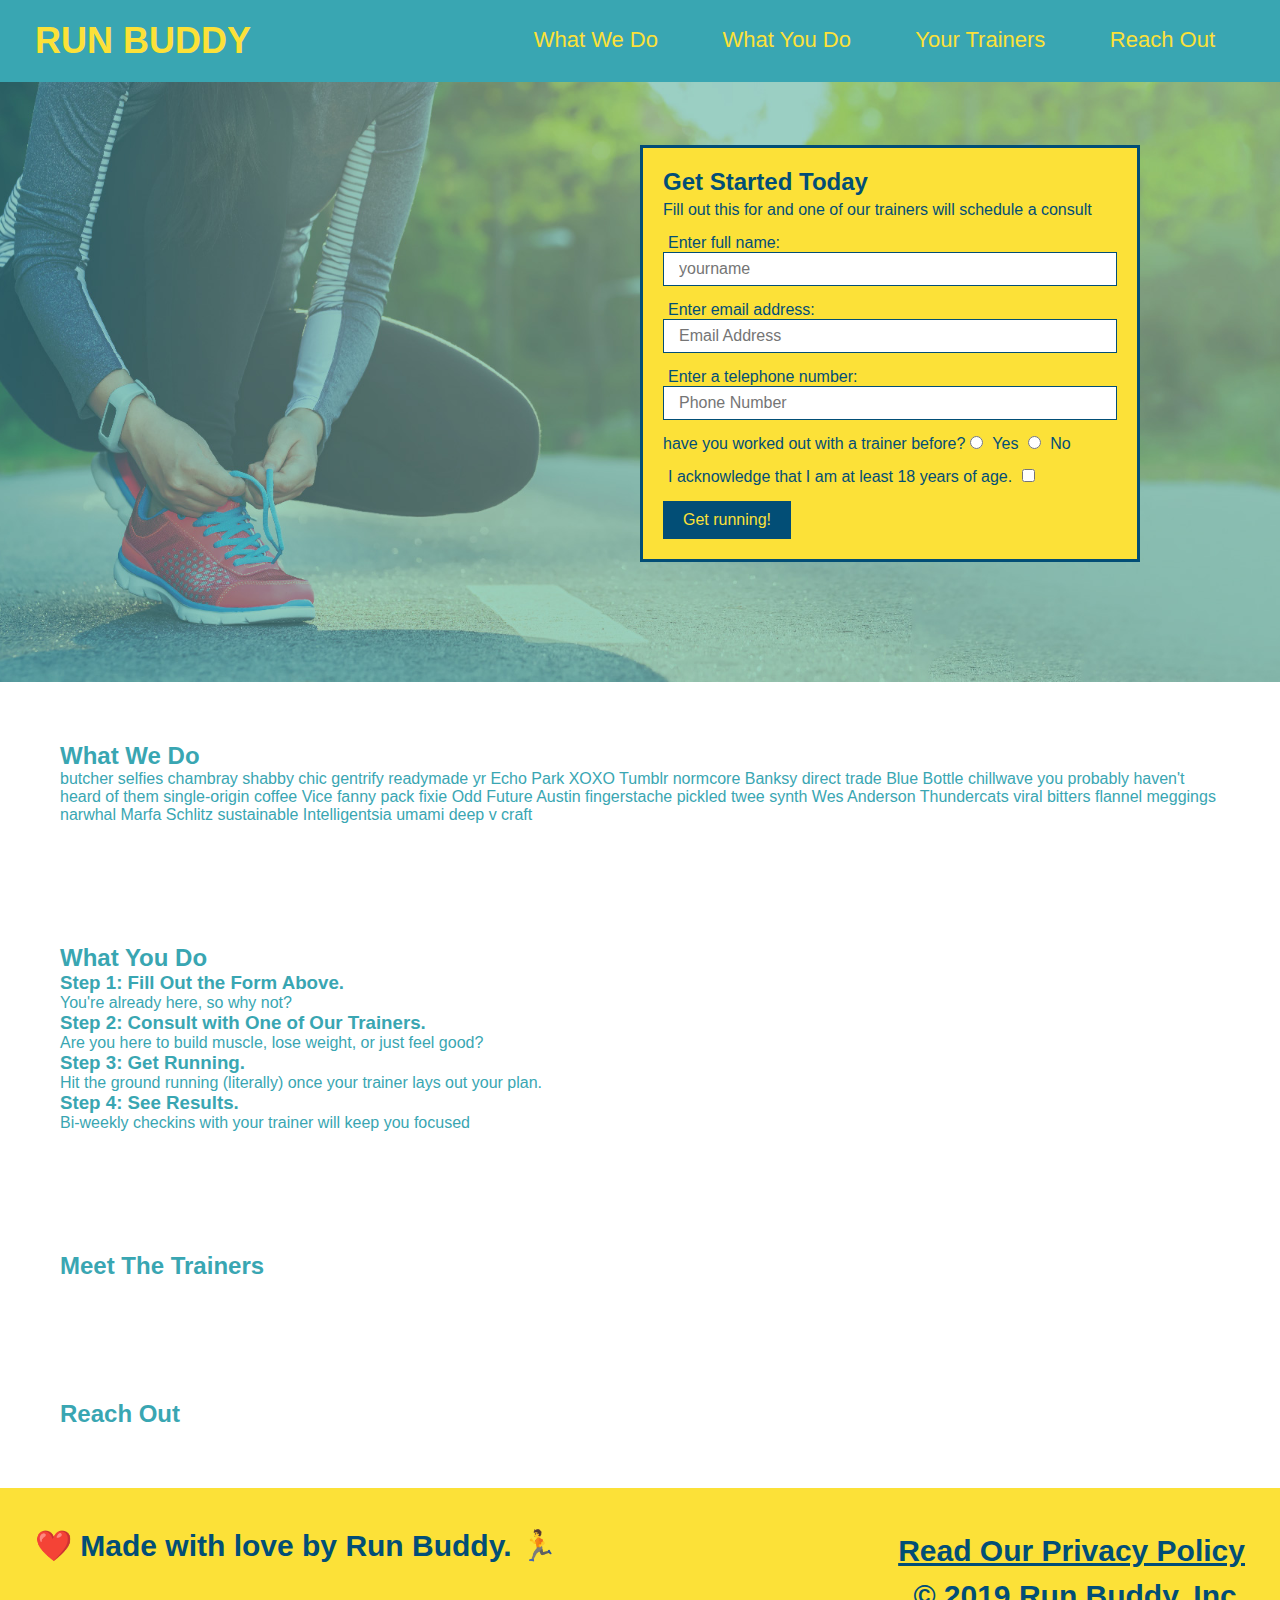
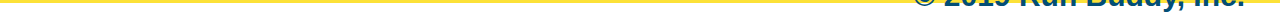
==== index.html @ ed4248c8 "fixed paths" ====
<!DOCTYPE html>
<html lang="en">
    <head>
        <meta charset="UTF-8" />
        <title>Run Buddy</title>
        <link rel="stylesheet" href="./assets/style.css" />
        </head>
    <body>
    <!-- navigation -->
        <header>
            <h1>
                <a href="/">RUN BUDDY</a>
                 </h1>
            <nav>
            <!-- Unordered list element -->
            <ul>
                <!-- List item element-->
                <li>
                    <!-- Anchor element -->
                    <a href="#what-we-do">What We Do</a>
                </li>
                <li>
                    <a href="#what-you-do">What You Do</a>
                </li>
                <li>
                    <a href="#your-trainers">Your Trainers</a>
                </li>
                <li>
                    <a href="#reach-out">Reach Out</a>
                </li>
            </ul></nav>
        </header>

        <!-- hero/jumbotron -->
        <section class="hero">
            <div class="hero-form">
                <h3>Get Started Today</h3>
                <p>Fill out this for and one of our trainers will schedule a consult</p>
            <!-- Add form element -->
            <form>
                <label for="name">Enter full name:</label>
                <input type="text" placeholder="yourname" name="name" id="name" class="form-input" />
                <label for="email">Enter email address:</label>
                <input type="email" placeholder="Email Address" name="email" id="email" class="form-input" />
                <label for="phone">Enter a telephone number:</label>
                <input type="tel" placeholder="Phone Number" name="phone" id="phone" class="form-input" />
                <p>have you worked out with a trainer before?
                    <input type="radio" name="trainer-confirm" id="trainer-yes" />
                    <label for="trainer-yes">Yes</label>
                    <input type="radio" name="trainer-confirm" id="trainer-no" />
                    <label for="trainer-no">No</label>
                </p>
                <p>
                    <label for="checkbox">
                        I acknowledge that I am at least 18 years of age.
                    </label>
                    <input type="checkbox" name="age-confirm" id="checkbox" />
                </p>
                <button type="submit">
                    Get running!
                </button>
            </form>
            </div>
        </section>
        <!-- "What We Do" section -->
        <section id="what-we-do">
            <h2>What We Do</h2>
            <p>
                butcher selfies chambray shabby chic gentrify readymade yr Echo Park XOXO Tumblr normcore Banksy direct trade Blue
                Bottle chillwave you probably haven't heard of them single-origin coffee Vice fanny pack fixie Odd Future Austin
                fingerstache pickled twee synth Wes Anderson Thundercats viral bitters flannel meggings narwhal Marfa Schlitz
                sustainable Intelligentsia umami deep v craft
            </p>
        </section>
        <!--"what you do" section -->
        <section id="what-you-do">
            <h2>What You Do</h2>
            <div>
                <h3>Step 1: Fill Out the Form Above.</h3>
                <p>You're already here, so why not?</p>
            </div>
            
            <div>
                <h3>Step 2: Consult with One of Our Trainers.</h3>
                <p>Are you here to build muscle, lose weight, or just feel good?</p>
            </div>
            
            <div>
                <h3>Step 3: Get Running.</h3>
                <p>Hit the ground running (literally) once your trainer lays out your plan.</p>
            </div>
            
            <div>
                <h3>Step 4: See Results.</h3>
                <p>Bi-weekly checkins with your trainer will keep you focused</p>
            </div>
        </section>
        <!--"meet the trainer"-->
        <section>
            <h2>Meet The Trainers</h2>
        </section>
        <!--"reach out" section-->
        <section>
            <h2>Reach Out</h2>
        </section>
        <!-- footer -->
        <footer>
            <h2>
              <div>
                  <a href="#">Read Our Privacy Policy</a><br />
                  &copy; 2019 Run Buddy, Inc.
              </div>  
              ❤️ Made with love by Run Buddy. 🏃
            </h2>
        </footer>
    </body>
</html>
---- assets/style.css ----
* {
    margin: 0;
    padding: 0;
    box-sizing: border-box;
}
body {
  /* more on this crazy alphanumerical value in a minute! */
  color: #39a6b2;
  font-family: Helvetica, Arial, sans-serif;
}
/* apply styles to <header> */
header {
  padding: 20px 35px;
  background-color: #39a6b2;
}
header h1 {
  font-weight: bold;
  font-size: 36px;
  color: #fce138;
  margin: 0;
  display: inline;
}

header a {
    text-decoration: none;
  color: #fce138;
}
header nav {
    float: right;
    margin: 7px 0;
}
header nav ul li{
    display: inline;
}
header nav ul li a {
    margin: 0 30px;
    font-weight: lighter;
    font-size: 22px;
}
footer {
    background: #fce138;
    width: 100%;
    padding: 40px 35px;
}
footer h2 {
    display: inline;
    color: #024e76;
    font-size: 30px; 
    margin: 0;
}
footer div {
    float: right;
    line-height: 1.5;
    text-align: right;
}
footer a {
    color: #024e76;
}
section {
    padding: 60px;
}
/* Hero Style Start */
.hero {
  background-image: url("./images/hero-bg.jpg");
  height: 600px;
  background-size: cover;
  background-position: center;
  position: relative;
}
.hero-form button {
  color: #fce138;
  background-color: #024e76;
  border: none;
  padding: 10px 20px;
  font-size: 16px;
}
/* Hero Style End */
.hero-form {
  background-color: #fce138;
  padding: 20px;
  width: 500px;
  color: #024e76;
  border: solid 3px #024e76;
  position: absolute;
  bottom: 120px;
  right: 140px;
}
.hero-form h3 {
  font-size: 24px;
  margin: 0;
}
.hero-form p {
    margin: 5px 0 15px 0;
}
.form-input {
  border: 1px solid #024e76;
  display: block;
  padding: 7px 15px;
  font-size: 16px;
  color: #024e76;
  width: 100%;
  margin-bottom: 15px;
}
.hero-form label {
  margin: 0 5px;
}
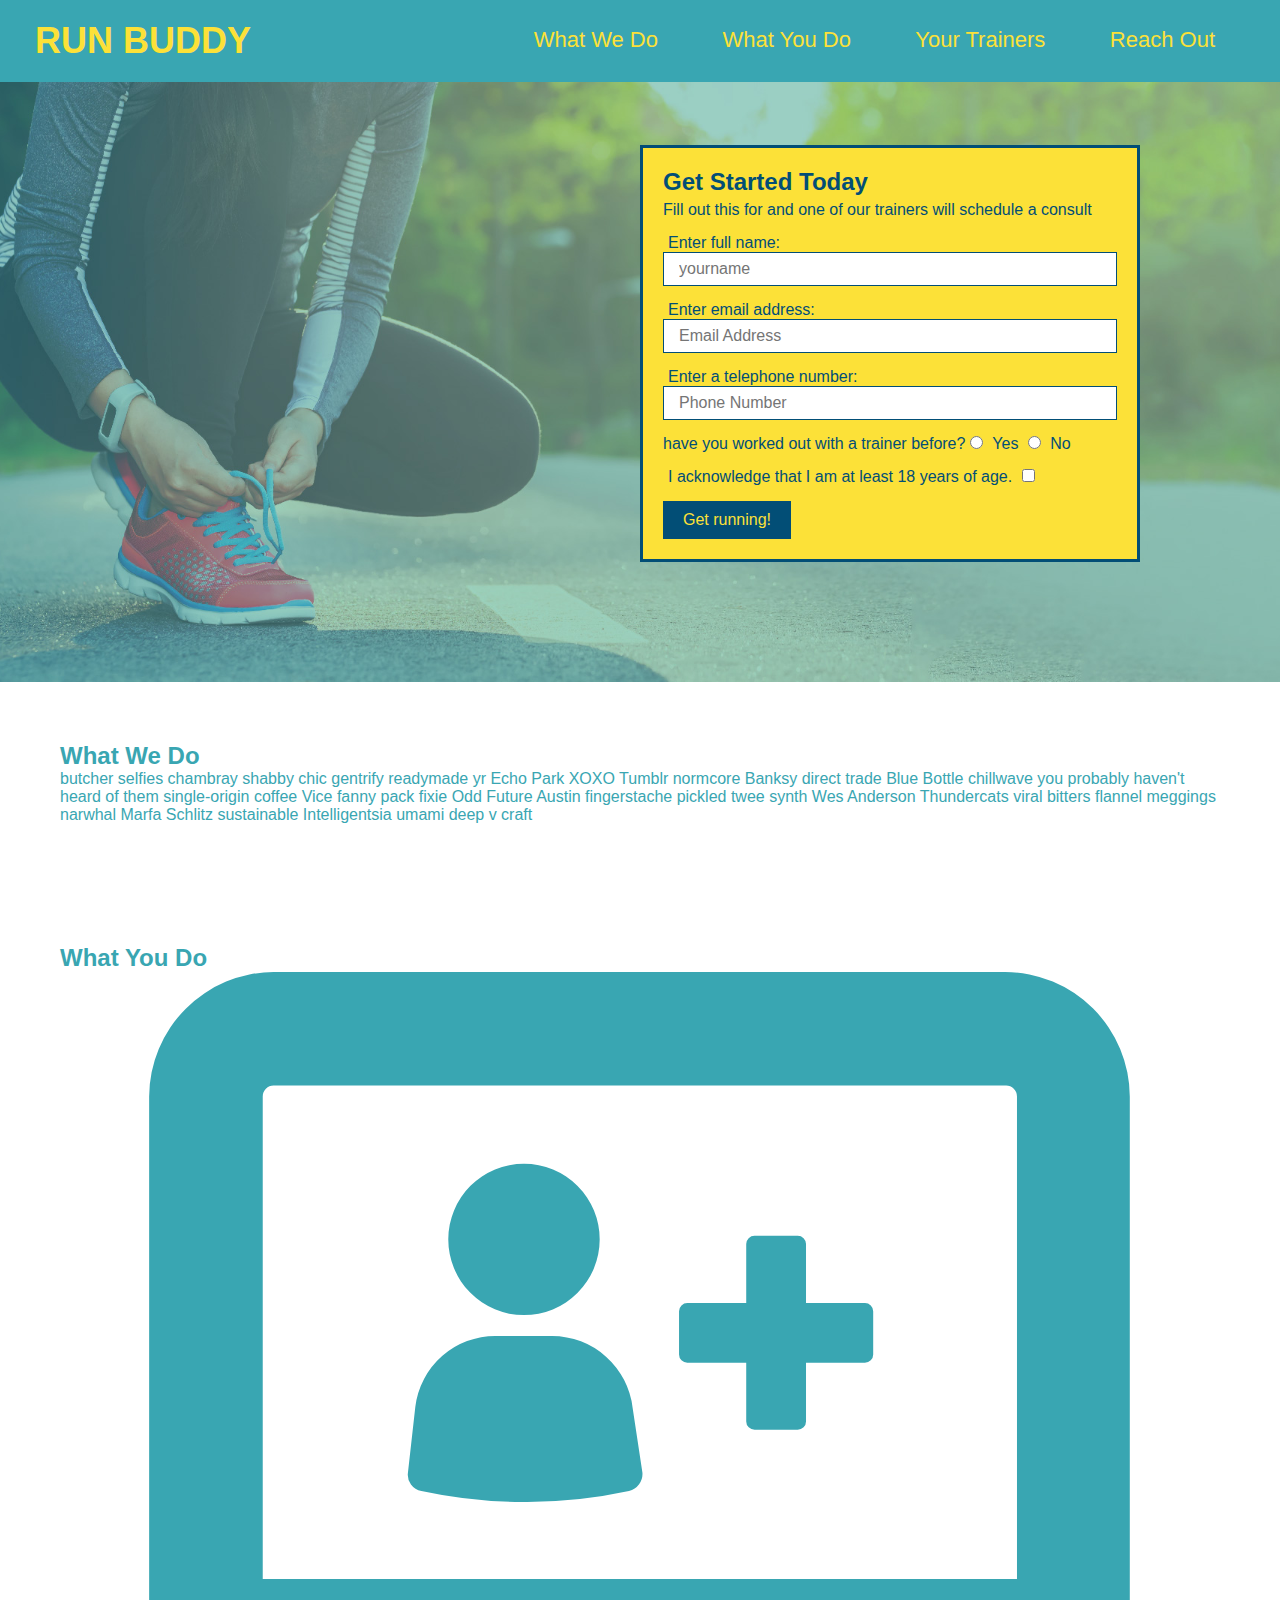
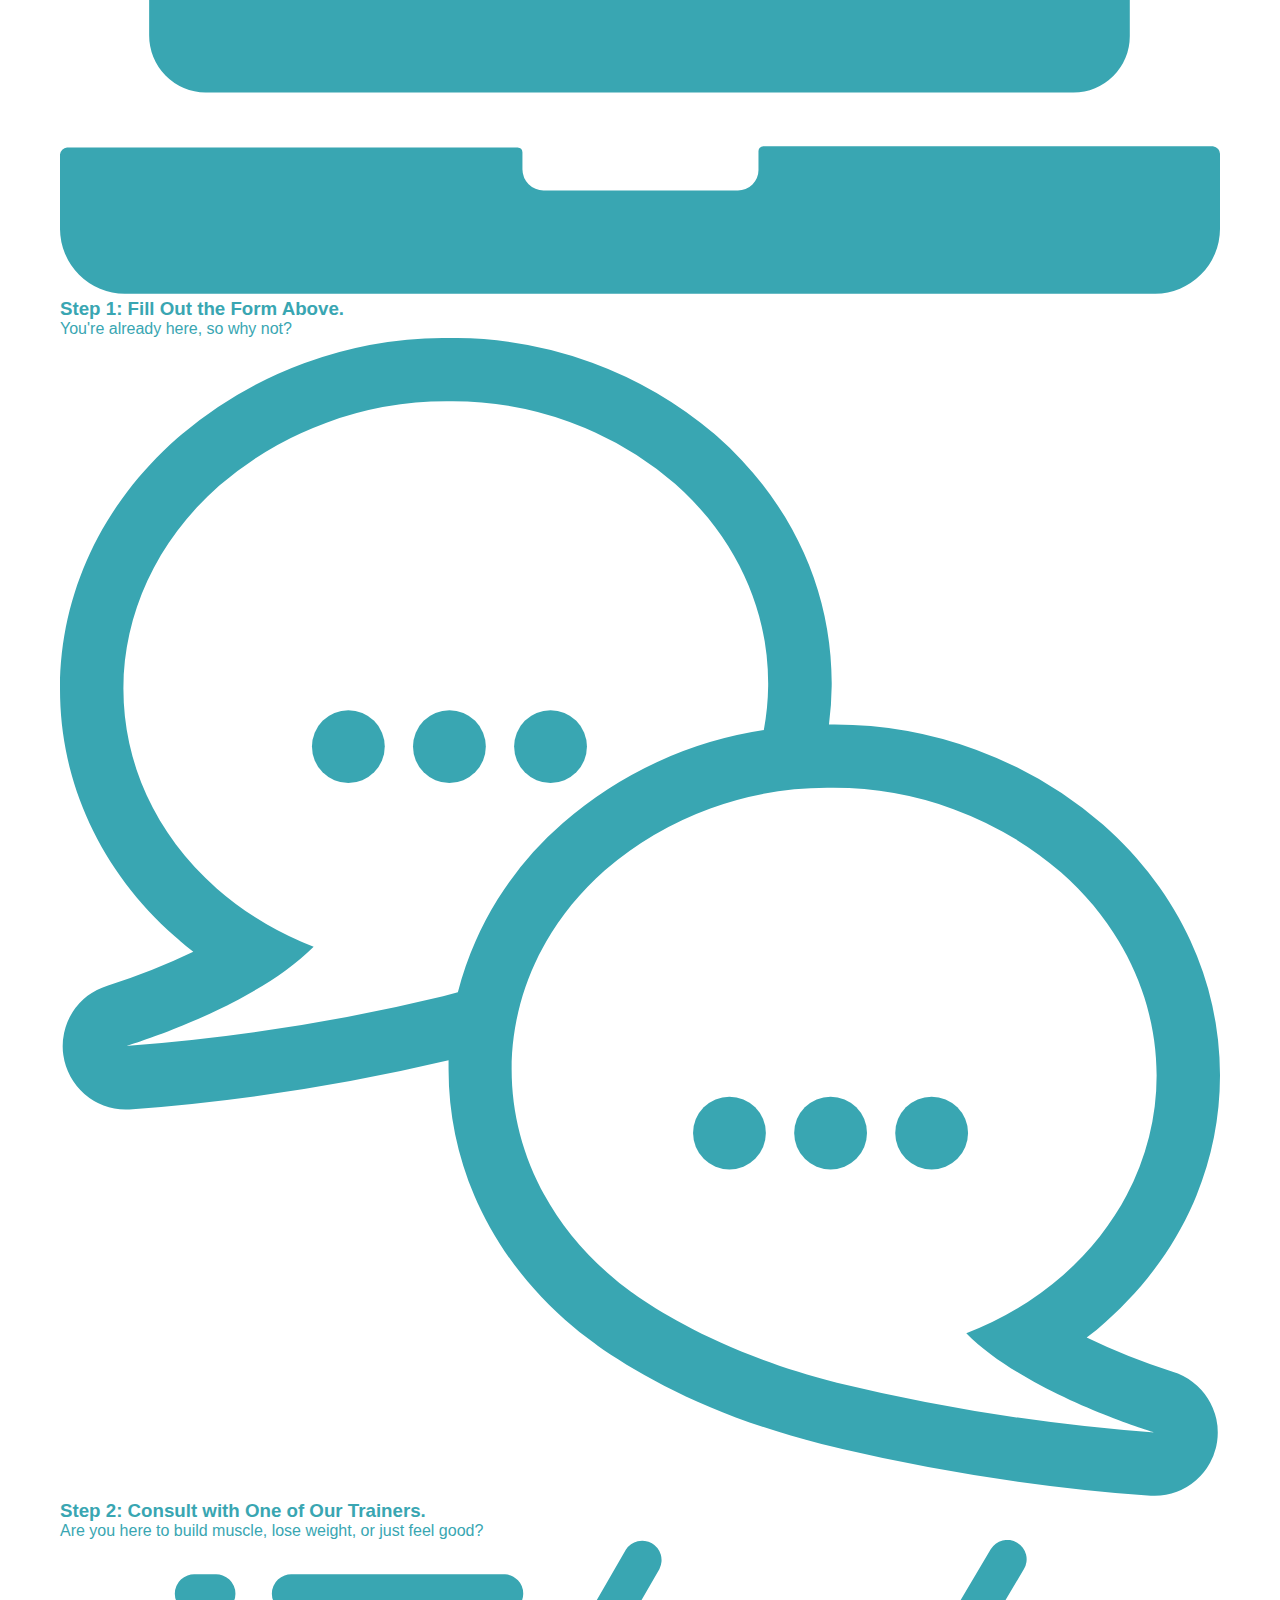
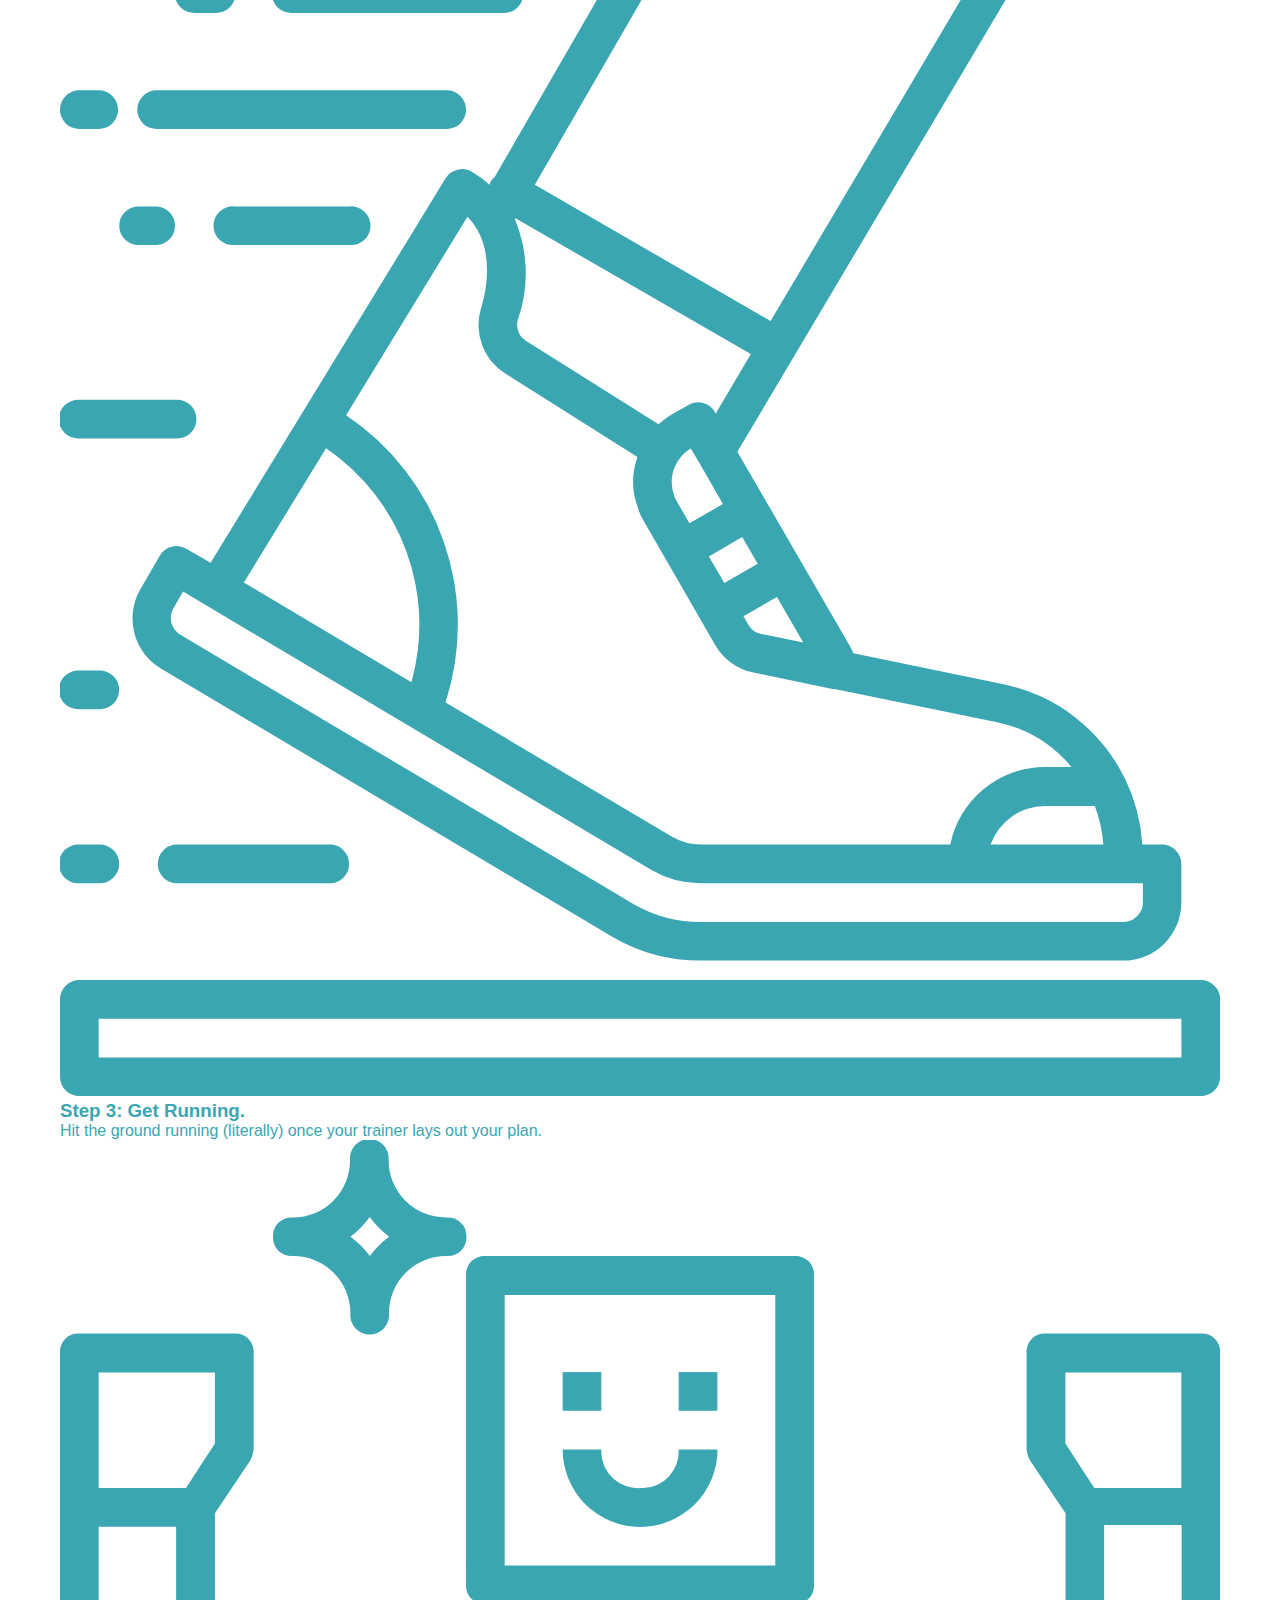
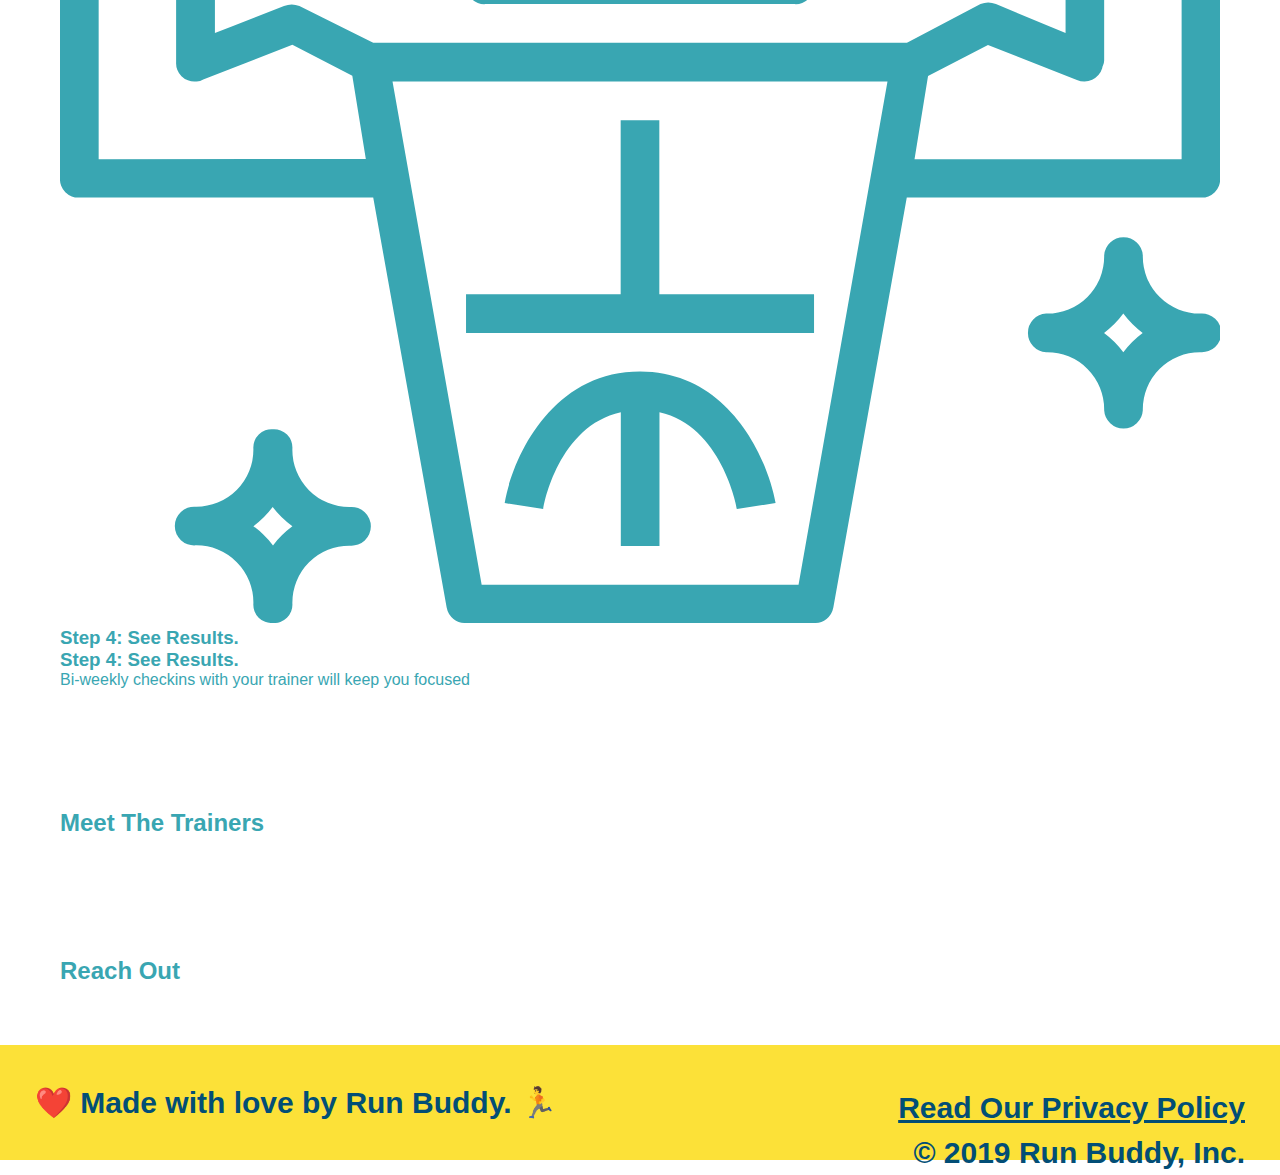
==== commit dbecce3b: "added images to steps" ====
--- a/index.html
+++ b/index.html
@@ -76,21 +76,27 @@
         <section id="what-you-do">
             <h2>What You Do</h2>
             <div>
+                <!-- insert this img element -->
+                <img src="./assets/images/step-1.svg" alt="step one image" />
                 <h3>Step 1: Fill Out the Form Above.</h3>
                 <p>You're already here, so why not?</p>
             </div>
             
             <div>
+                <img src="./assets/images/step-2.svg" alt="step two image" />
                 <h3>Step 2: Consult with One of Our Trainers.</h3>
                 <p>Are you here to build muscle, lose weight, or just feel good?</p>
             </div>
             
             <div>
+                <img src="./assets/images/step-3.svg" alt="step 3 image" />
                 <h3>Step 3: Get Running.</h3>
                 <p>Hit the ground running (literally) once your trainer lays out your plan.</p>
             </div>
             
             <div>
+                <img src="./assets/images/step-4.svg" alt="step 4 image" />
+                <h3>Step 4: See Results.</h3>
                 <h3>Step 4: See Results.</h3>
                 <p>Bi-weekly checkins with your trainer will keep you focused</p>
             </div>
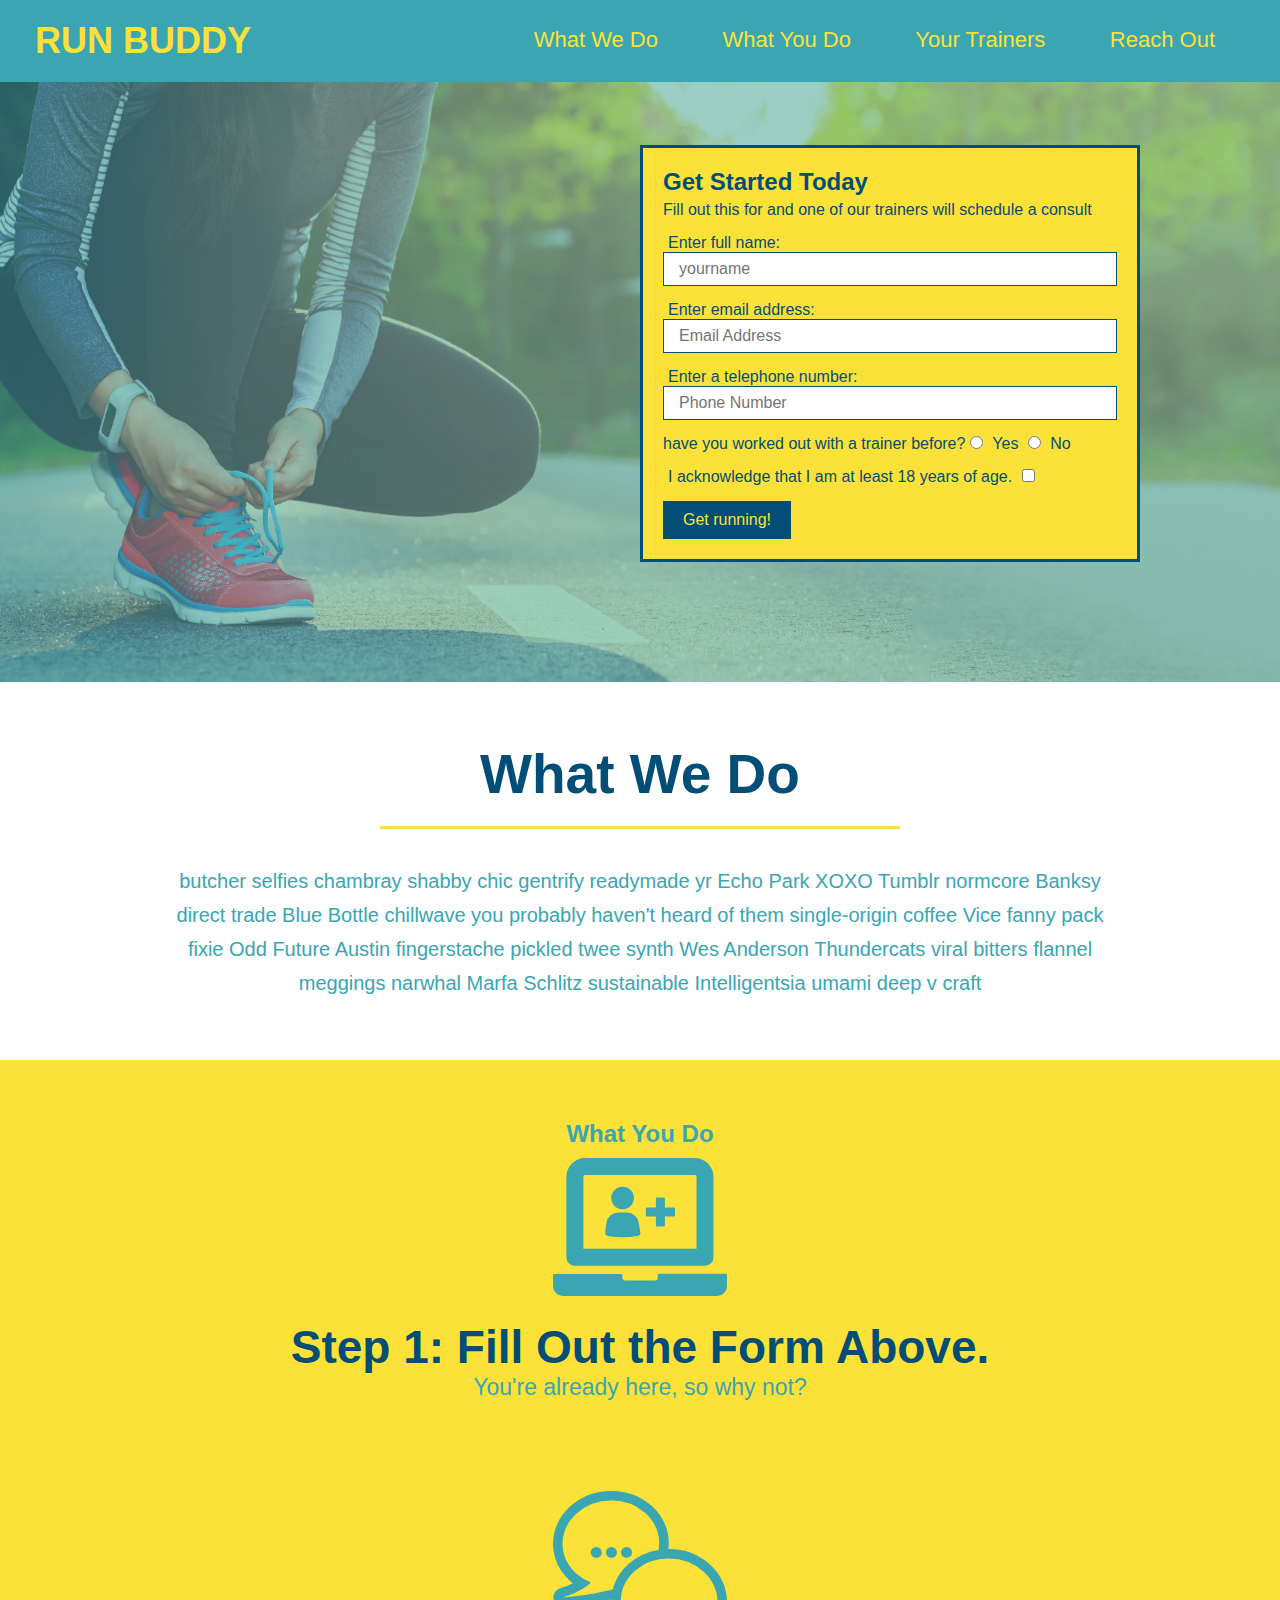
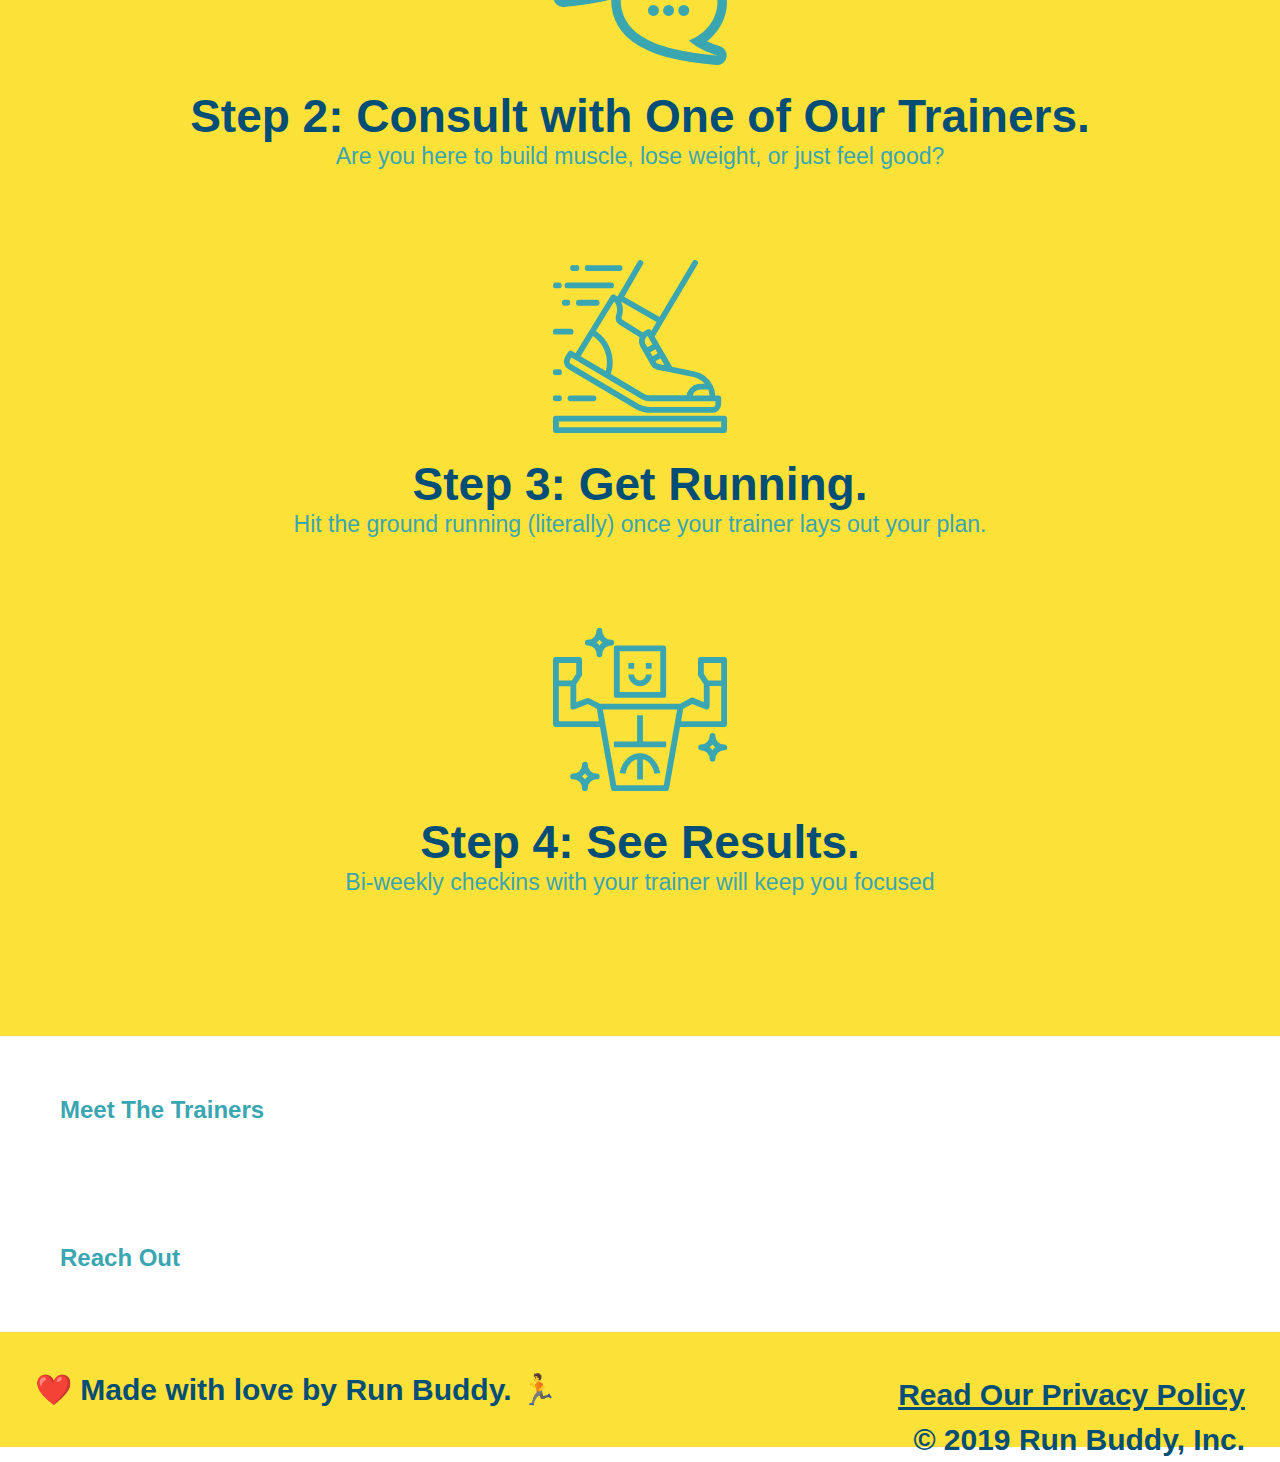
==== commit 20dea97e: "style what you do section" ====
--- a/index.html
+++ b/index.html
@@ -63,8 +63,8 @@
             </div>
         </section>
         <!-- "What We Do" section -->
-        <section id="what-we-do">
-            <h2>What We Do</h2>
+        <section id="what-we-do" class="intro">
+            <h2 class="section-title primary-border">What We Do</h2>
             <p>
                 butcher selfies chambray shabby chic gentrify readymade yr Echo Park XOXO Tumblr normcore Banksy direct trade Blue
                 Bottle chillwave you probably haven't heard of them single-origin coffee Vice fanny pack fixie Odd Future Austin
@@ -73,31 +73,30 @@
             </p>
         </section>
         <!--"what you do" section -->
-        <section id="what-you-do">
-            <h2>What You Do</h2>
+        <section id="what-you-do" class="steps">
+            <h2 class="section-titile secondary-border">What You Do</h2>
             <div>
                 <!-- insert this img element -->
                 <img src="./assets/images/step-1.svg" alt="step one image" />
-                <h3>Step 1: Fill Out the Form Above.</h3>
+                <h3>Step 1: <span>Fill Out the Form Above.</span> </h3>
                 <p>You're already here, so why not?</p>
             </div>
             
             <div>
                 <img src="./assets/images/step-2.svg" alt="step two image" />
-                <h3>Step 2: Consult with One of Our Trainers.</h3>
+                <h3>Step 2: <span>Consult with One of Our Trainers.</span></h3>
                 <p>Are you here to build muscle, lose weight, or just feel good?</p>
             </div>
             
             <div>
                 <img src="./assets/images/step-3.svg" alt="step 3 image" />
-                <h3>Step 3: Get Running.</h3>
+                <h3>Step 3: <span>Get Running.</span></h3>
                 <p>Hit the ground running (literally) once your trainer lays out your plan.</p>
             </div>
             
             <div>
                 <img src="./assets/images/step-4.svg" alt="step 4 image" />
-                <h3>Step 4: See Results.</h3>
-                <h3>Step 4: See Results.</h3>
+                <h3>Step 4: <span>See Results.</span></h3>
                 <p>Bi-weekly checkins with your trainer will keep you focused</p>
             </div>
         </section>
--- a/assets/style.css
+++ b/assets/style.css
@@ -103,4 +103,57 @@
 }
 .hero-form label {
   margin: 0 5px;
+}
+.intro {
+  text-align: center;
+}
+.intro h2 {
+  /* add this alongside your other declarations */
+  display: inline-block;
+}
+.intro p {
+  line-height: 1.7;
+  color: #39a6b2;
+  width: 80%;
+  font-size: 20px;
+  margin: 0 auto;
+}
+.steps {
+  text-align: center;
+  background: #fce138;
+}
+.steps div {
+  margin-bottom: 80px;
+}
+.steps img {
+  width: 15%;
+  margin: 10px 0;
+}
+.steps h3 {
+  color: #024e76;
+  font-size: 46px;
+  margin-top: 10px;
+}
+.steps p {
+  color: #39a6b2;
+  font-size: 23px;
+}
+.step span {
+  font-size: 38px;
+}
+.section-title {
+  font-size: 55px;
+  color: #024e76;
+  margin-bottom: 35px;
+  padding: 0 100px 20px 100px;
+  display: inline-block;
+  border-bottom: 3px solid;
+}
+
+.primary-border {
+  border-color: #fce138;
+}
+
+.secondary-border {
+  border-color: #39a6b2;
 }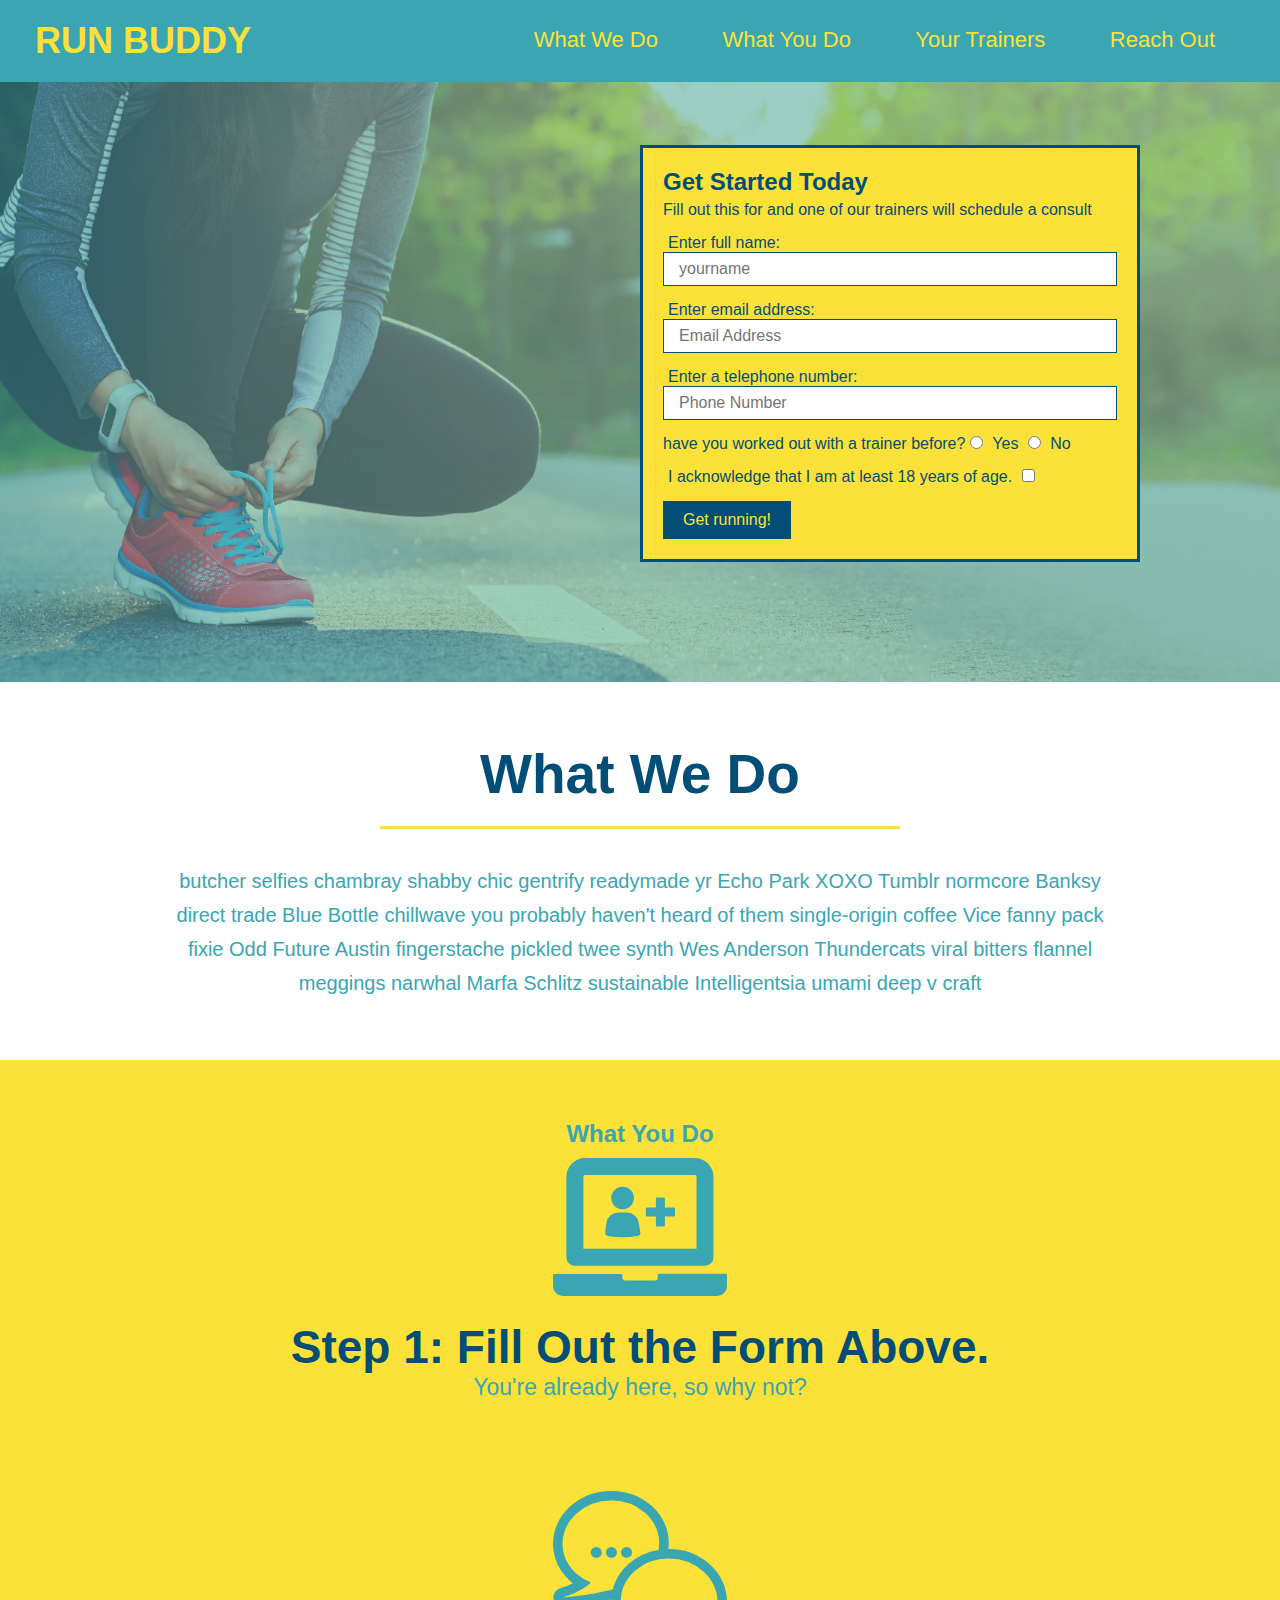
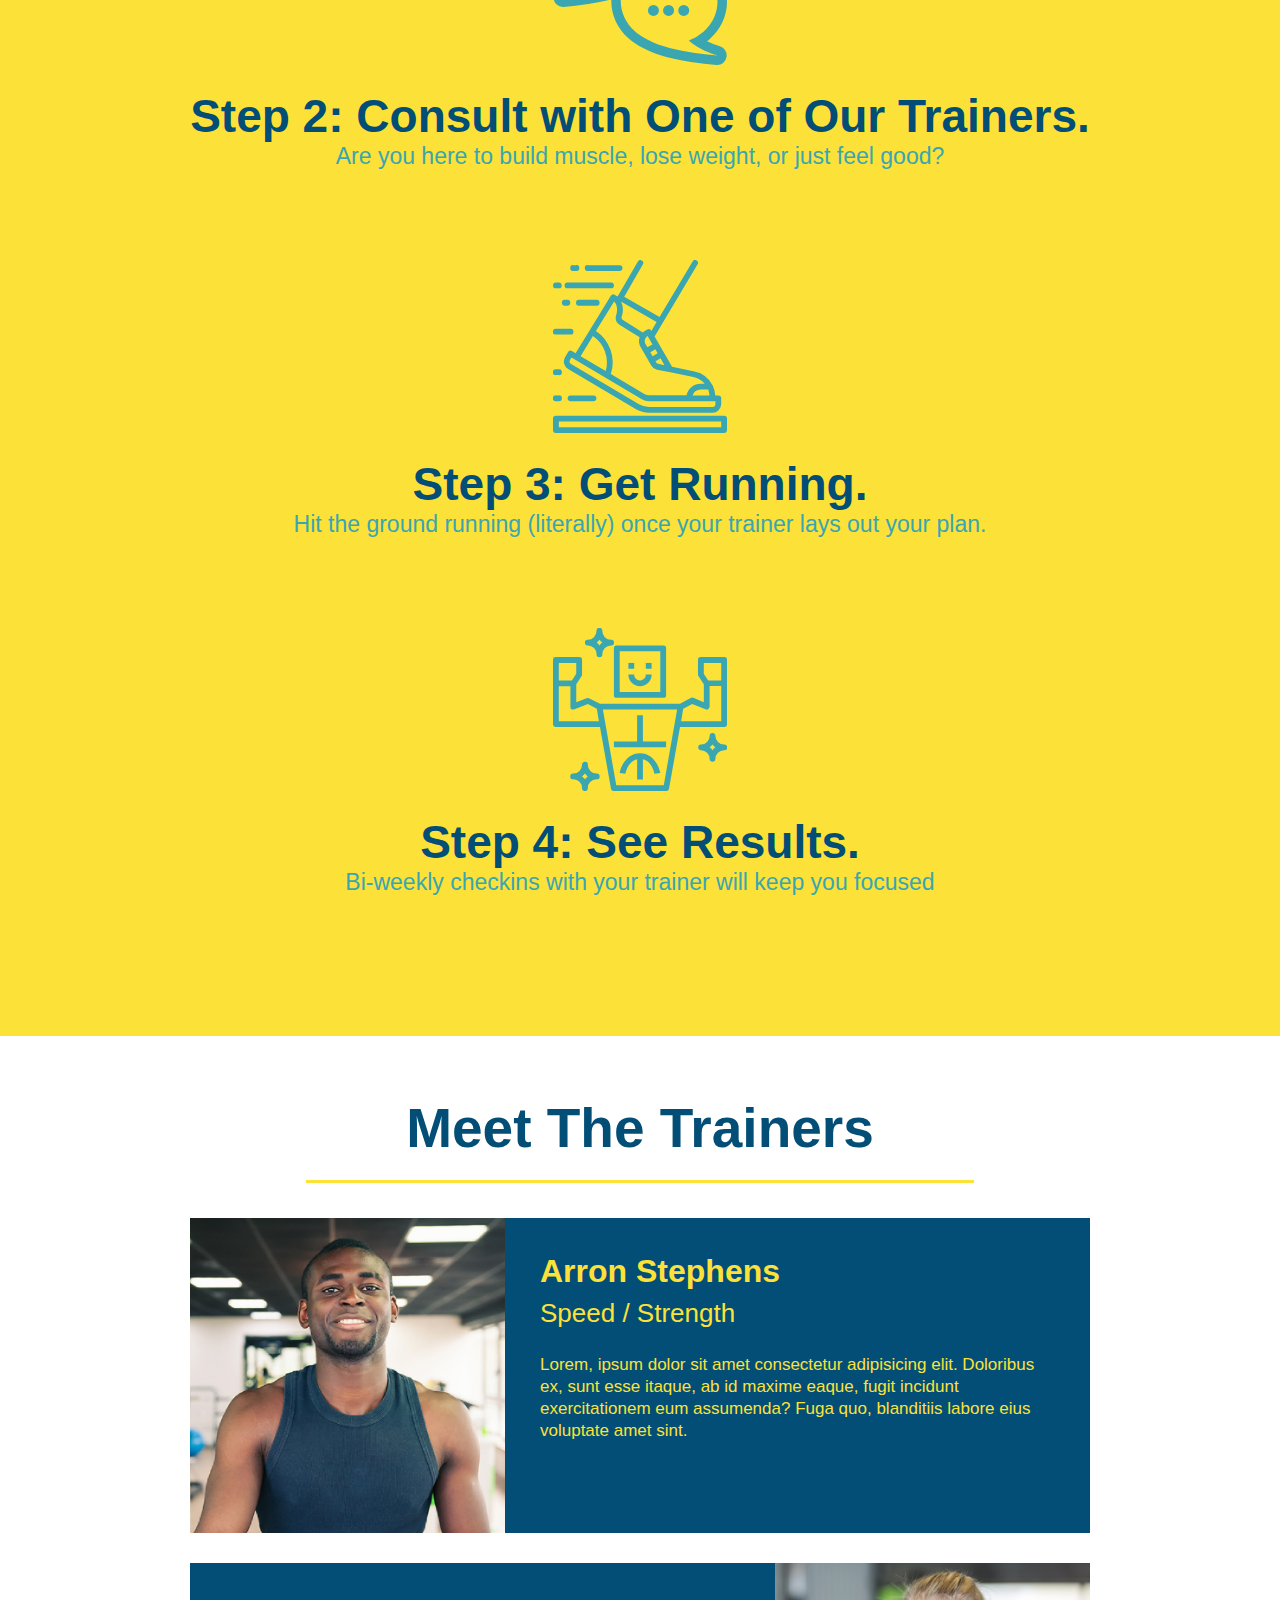
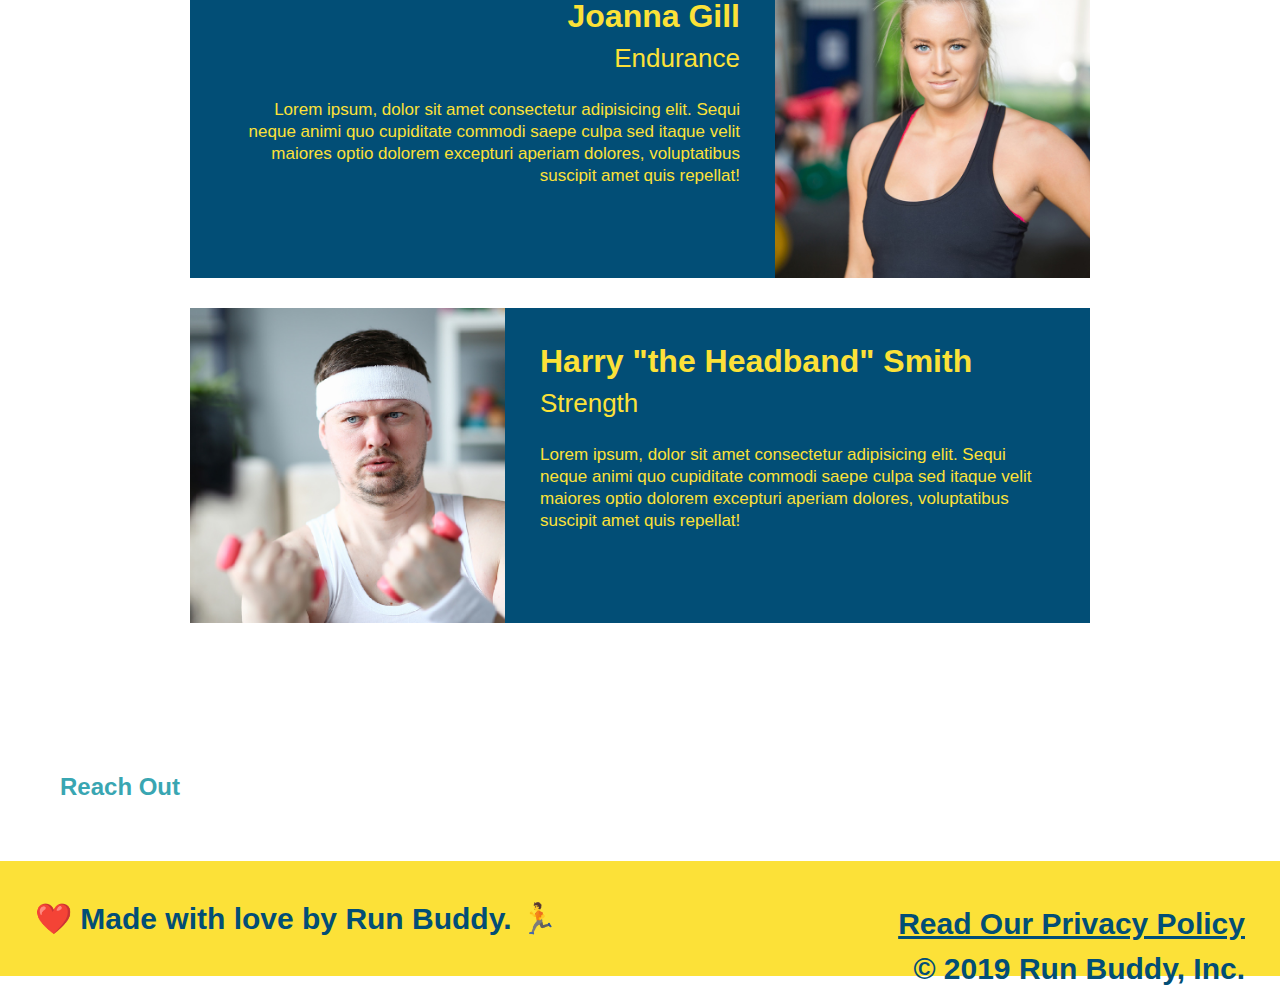
==== commit 4a363ec8: "meet the trainers section" ====
--- a/index.html
+++ b/index.html
@@ -101,8 +101,46 @@
             </div>
         </section>
         <!--"meet the trainer"-->
-        <section>
-            <h2>Meet The Trainers</h2>
+        <section id="your-trainers" class="trainers">
+            <h2 class="section-title primary-border">Meet The Trainers</h2>
+            <article class="trainer">
+                <img src="./assets/images/trainer-1.jpg" alt="Arron Stephens in his workout clothes, ready to pump iron" />
+                 <div class="trainer-bio text-left">
+                    <h3>Arron Stephens</h3>
+                    <h4>Speed / Strength</h4>
+                    <p>
+                        Lorem, ipsum dolor sit amet consectetur adipisicing elit. Doloribus ex, sunt esse itaque, ab id maxime eaque, 
+                        fugit incidunt exercitationem eum assumenda? Fuga quo, blanditiis labore eius voluptate amet sint.
+                    </p>
+
+                 </div>
+
+            </article>
+            <article class="trainer">
+                <div class="trainer-bio text-right">
+                    <h3>Joanna Gill</h3>
+                    <h4>Endurance</h4>
+                    <p>
+                        Lorem ipsum, dolor sit amet consectetur adipisicing elit. Sequi neque animi quo cupiditate commodi saepe
+                        culpa sed
+                        itaque velit maiores optio dolorem excepturi aperiam dolores, voluptatibus suscipit amet quis repellat!
+                    </p>
+                </div>
+                <img src="./assets/images/trainer-2.jpg" alt="Joanna Gill cooling off after a workout" />
+            </article>
+            <article class="trainer">
+                <img src="./assets/images/trainer-3.jpg"
+                    alt="Harry Smith wearing a headband and lifting comically small pink weights" />
+                <div class="trainer-bio text-left">
+                    <h3>Harry "the Headband" Smith</h3>
+                    <h4>Strength</h4>
+                    <p>
+                        Lorem ipsum, dolor sit amet consectetur adipisicing elit. Sequi neque animi quo cupiditate commodi saepe
+                        culpa sed
+                        itaque velit maiores optio dolorem excepturi aperiam dolores, voluptatibus suscipit amet quis repellat!
+                    </p>
+                </div>
+            </article>
         </section>
         <!--"reach out" section-->
         <section>
--- a/assets/style.css
+++ b/assets/style.css
@@ -156,4 +156,46 @@
 
 .secondary-border {
   border-color: #39a6b2;
+}
+.trainers {
+  text-align: center;
+}
+.trainer {
+  width: 900px;
+  margin: 0 auto 30px auto;
+  background: #024e76;
+  color: #fce138;
+  overflow: auto;
+}
+.trainer img {
+  width: 35%;
+  float: left;
+}
+
+.trainer-bio {
+  padding: 35px;
+  float: left;
+  width: 65%;
+}
+.text-left {
+  text-align: left;
+}
+
+.text-right {
+  text-align: right;
+}
+.trainer-bio h3 {
+  font-size: 32px;
+  margin-bottom: 8px;
+}
+
+.trainer-bio h4 {
+  font-weight: lighter;
+  font-size: 26px;
+  margin-bottom: 25px;
+}
+
+.trainer-bio p {
+  font-size: 17px;
+  line-height: 1.3;
 }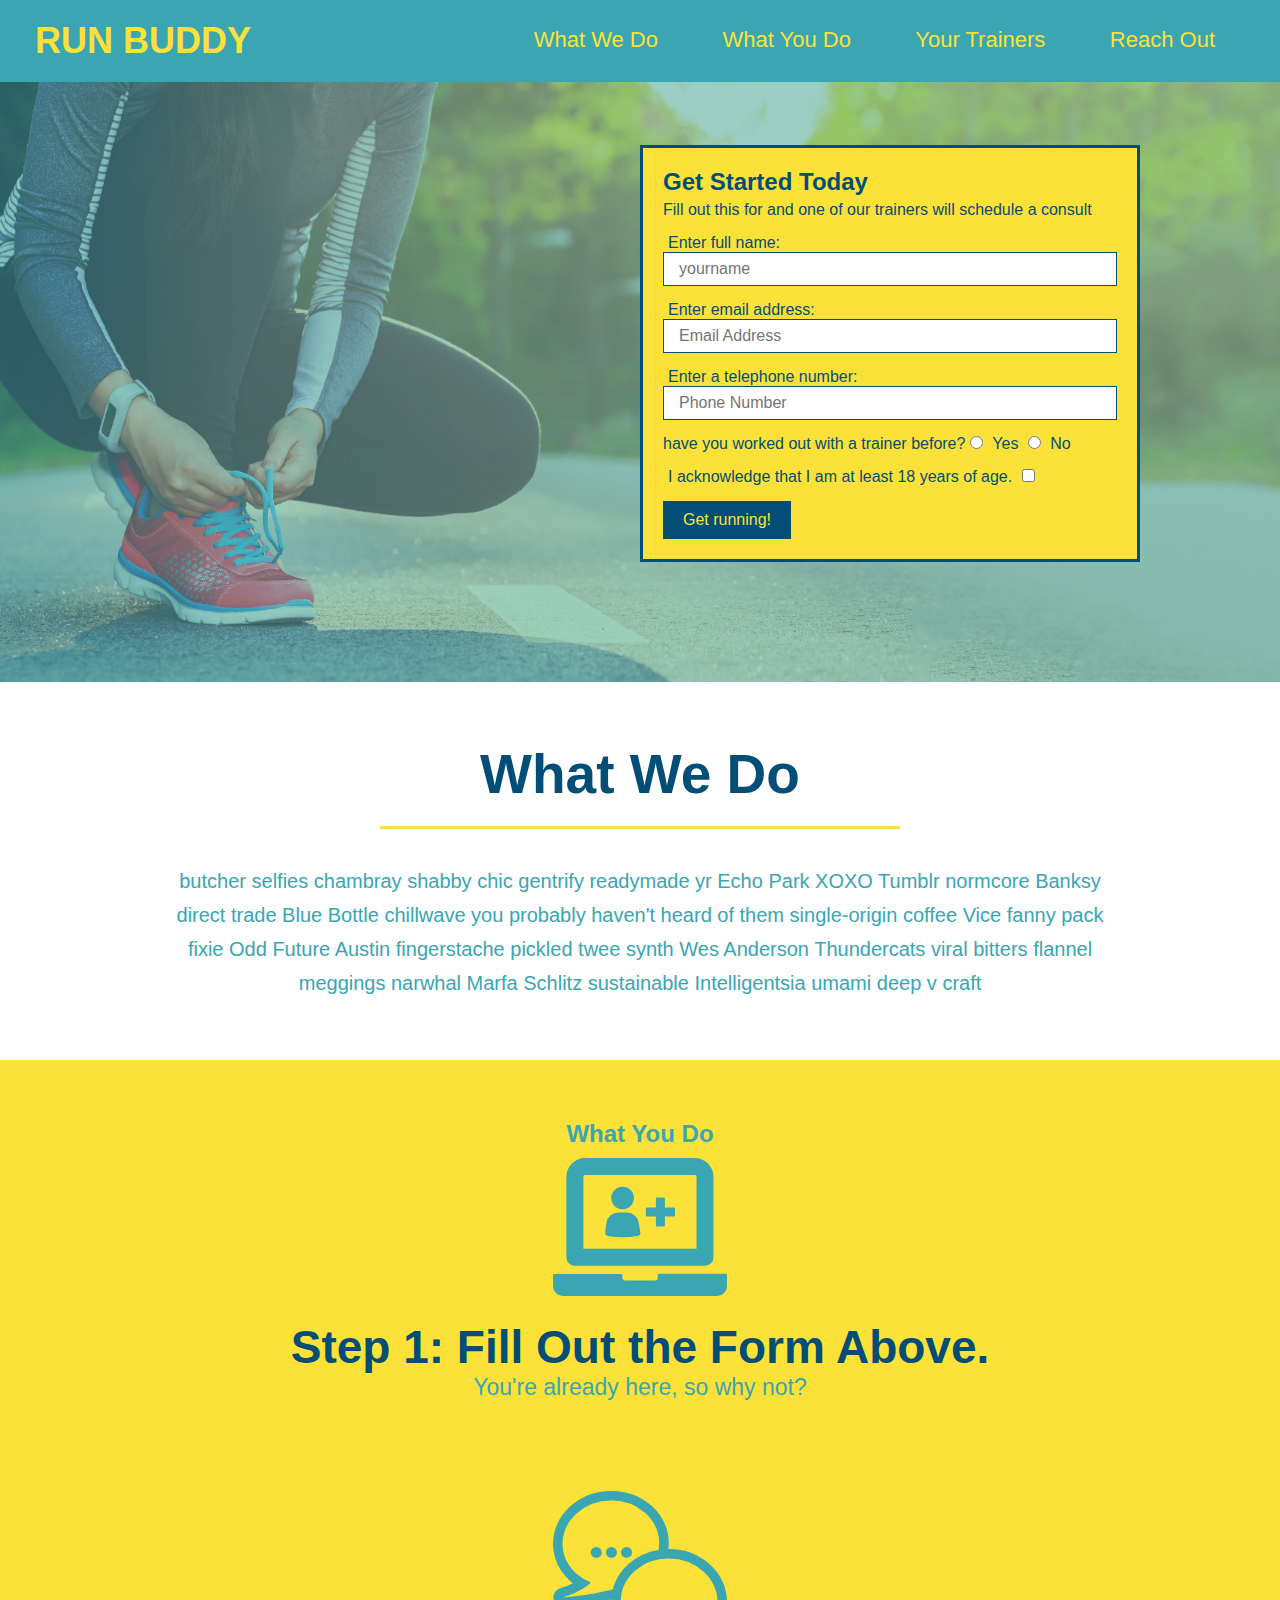
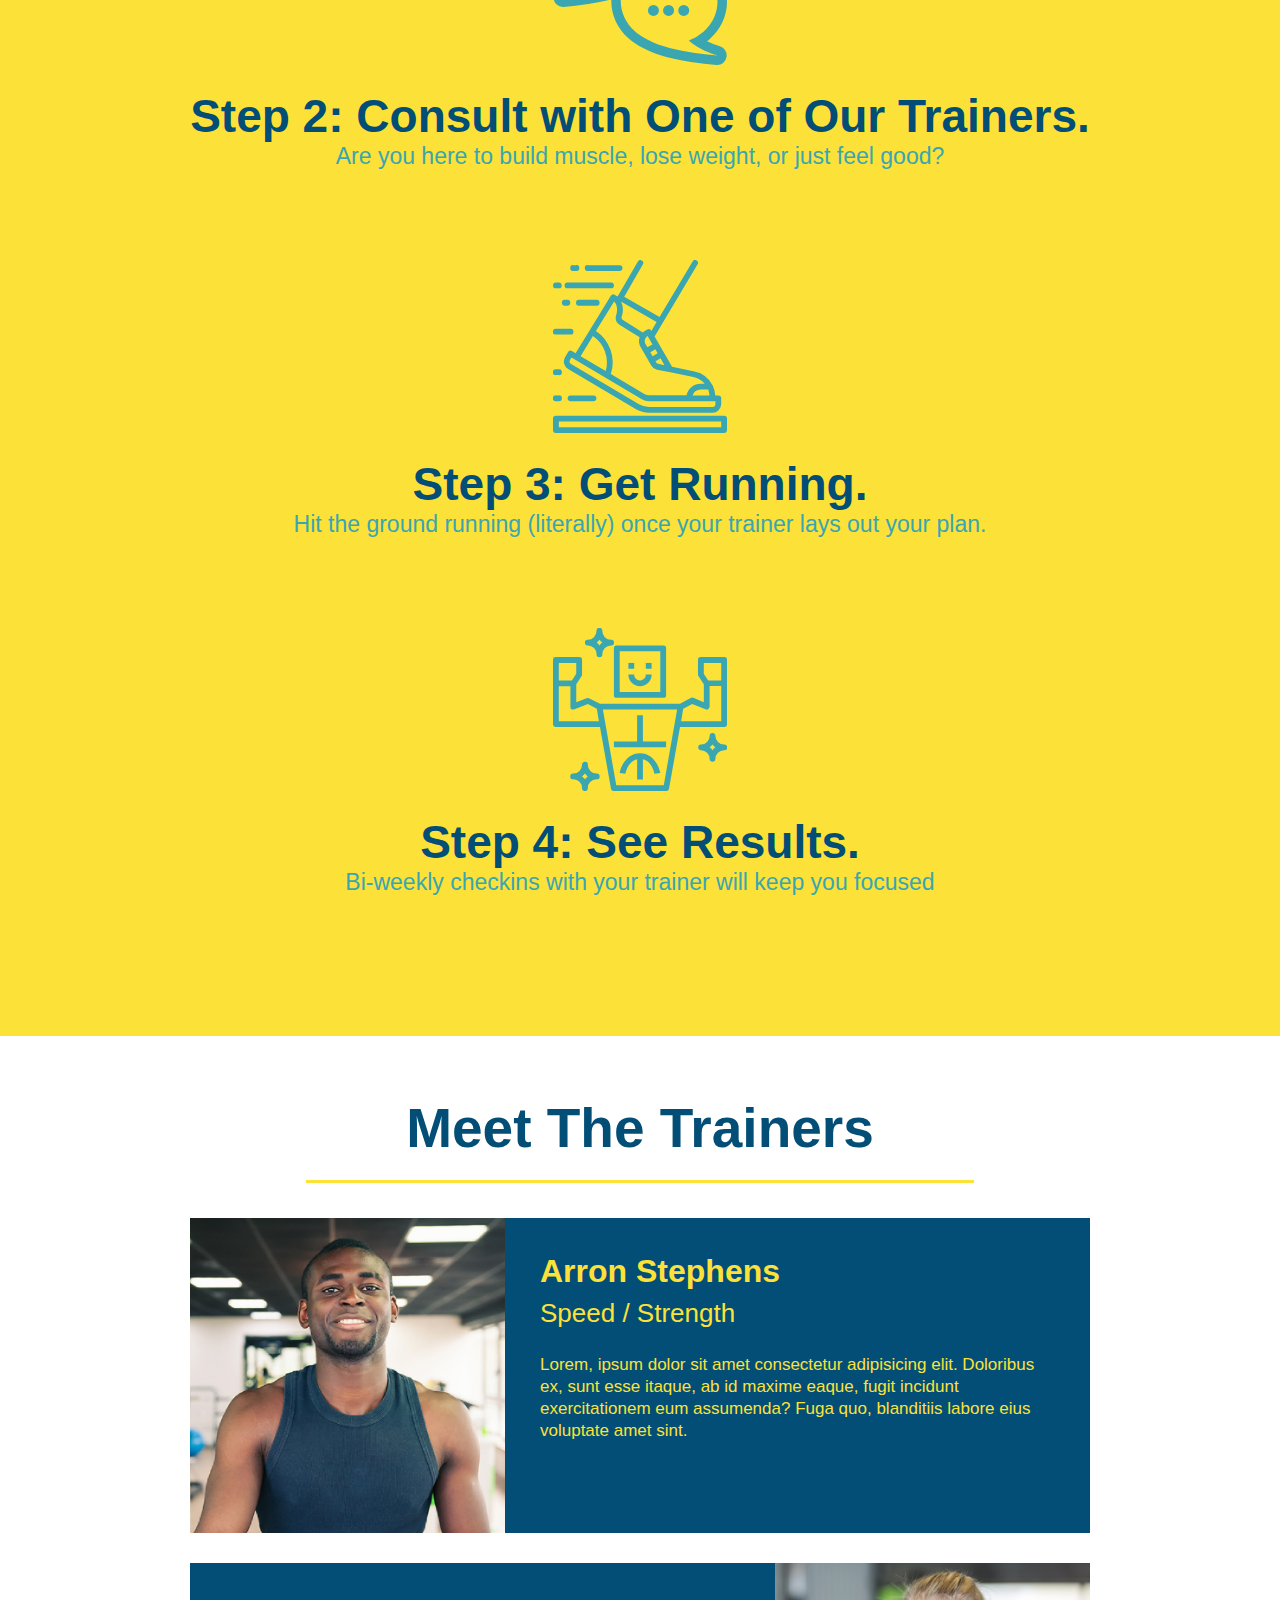
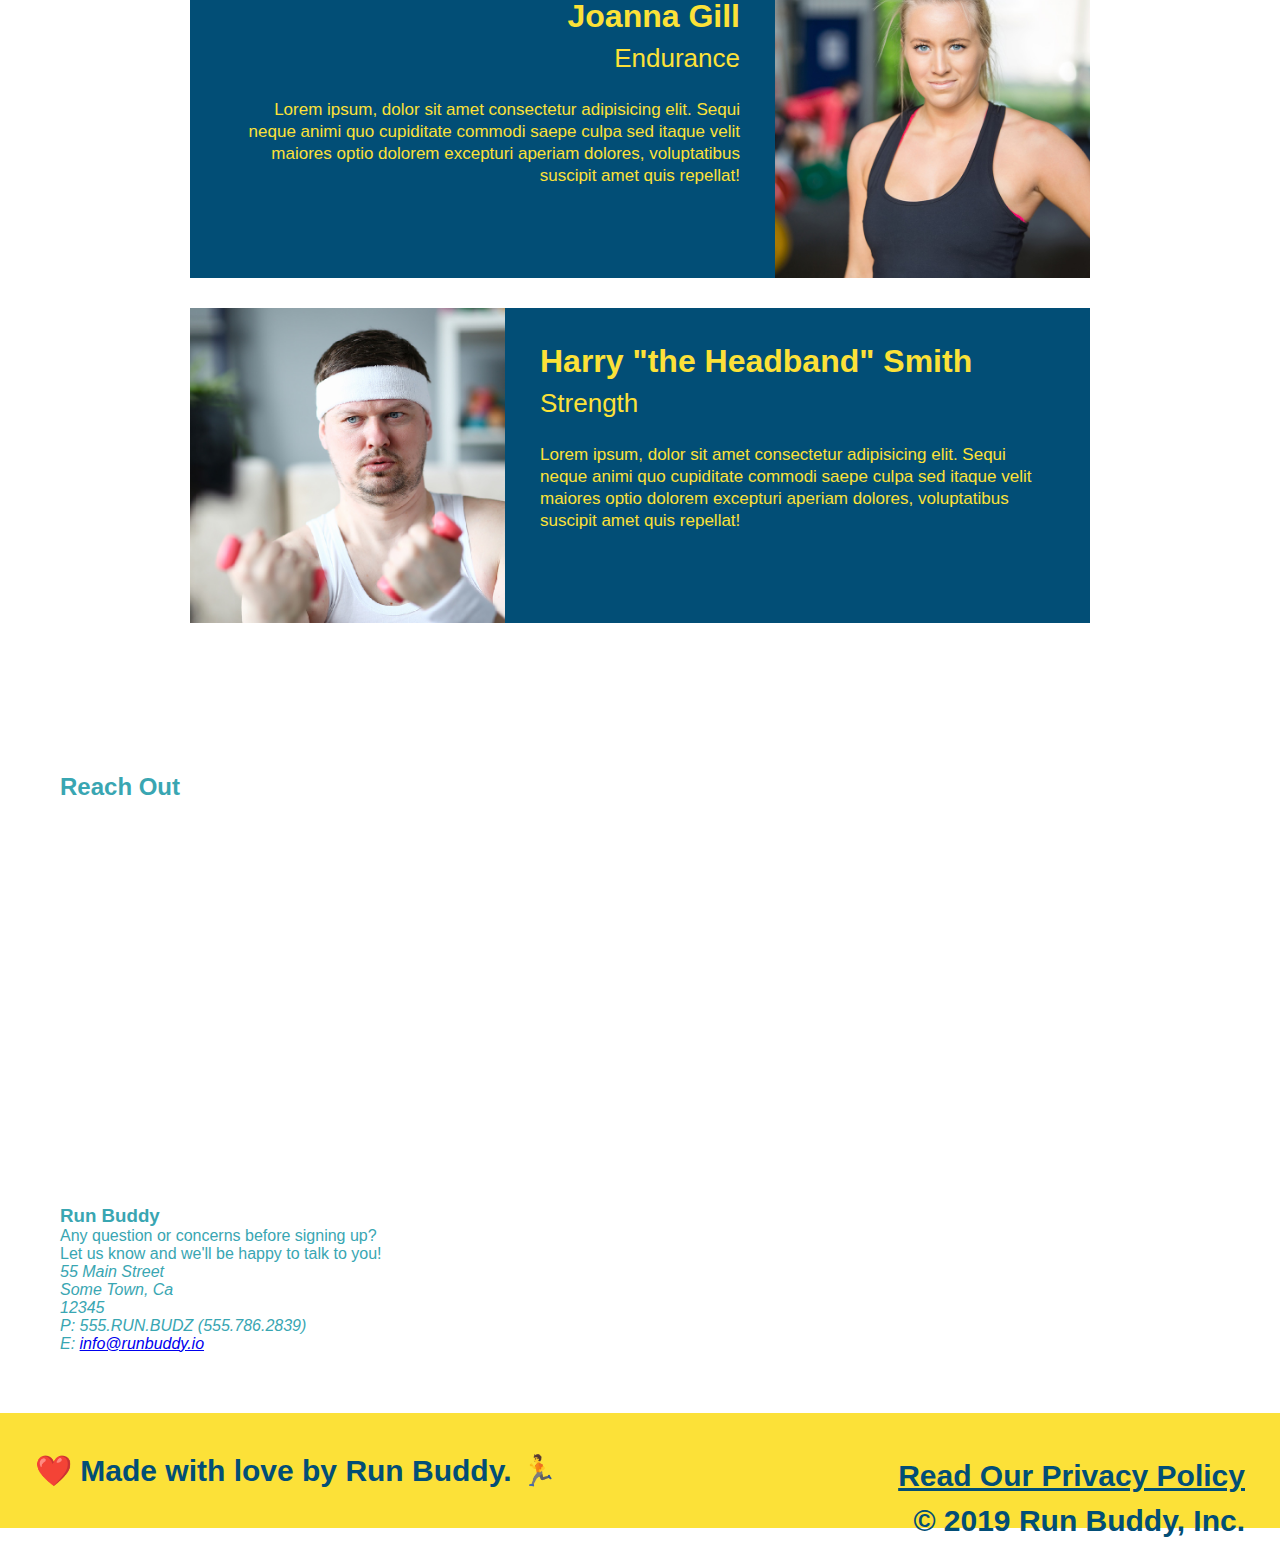
==== commit 530c3a52: "add iframe" ====
--- a/index.html
+++ b/index.html
@@ -145,6 +145,28 @@
         <!--"reach out" section-->
         <section>
             <h2>Reach Out</h2>
+            <div class="contact info">
+                <iframe
+                    src="https://www.google.com/maps/embed?pb=!1m14!1m12!1m3!1d12182.30520634488!2d-74.0652613!3d40.2407219!2m3!1f0!2f0!3f0!3m2!1i1024!2i768!4f13.1!5e0!3m2!1sen!2sus!4v1561060983193!5m2!1sen!2sus"
+                    frameborder="0" height="400" width="400" style="border:0" allowfullscreen>
+                </iframe>
+
+            </div>
+            <div>
+                <h3>Run Buddy</h3>
+                <p>
+                    Any question or concerns before signing up?
+                    <br>
+                    Let us know and we'll be happy to talk to you!
+                </p>
+                <address>
+                    55 Main Street <br />
+                    Some Town, Ca <br />
+                    12345<br />
+                    P: 555.RUN.BUDZ (555.786.2839)<br />
+                    E: <a href="mailto:info@runbuddy.io">info@runbuddy.io</a>
+                </address>
+            </div>
         </section>
         <!-- footer -->
         <footer>
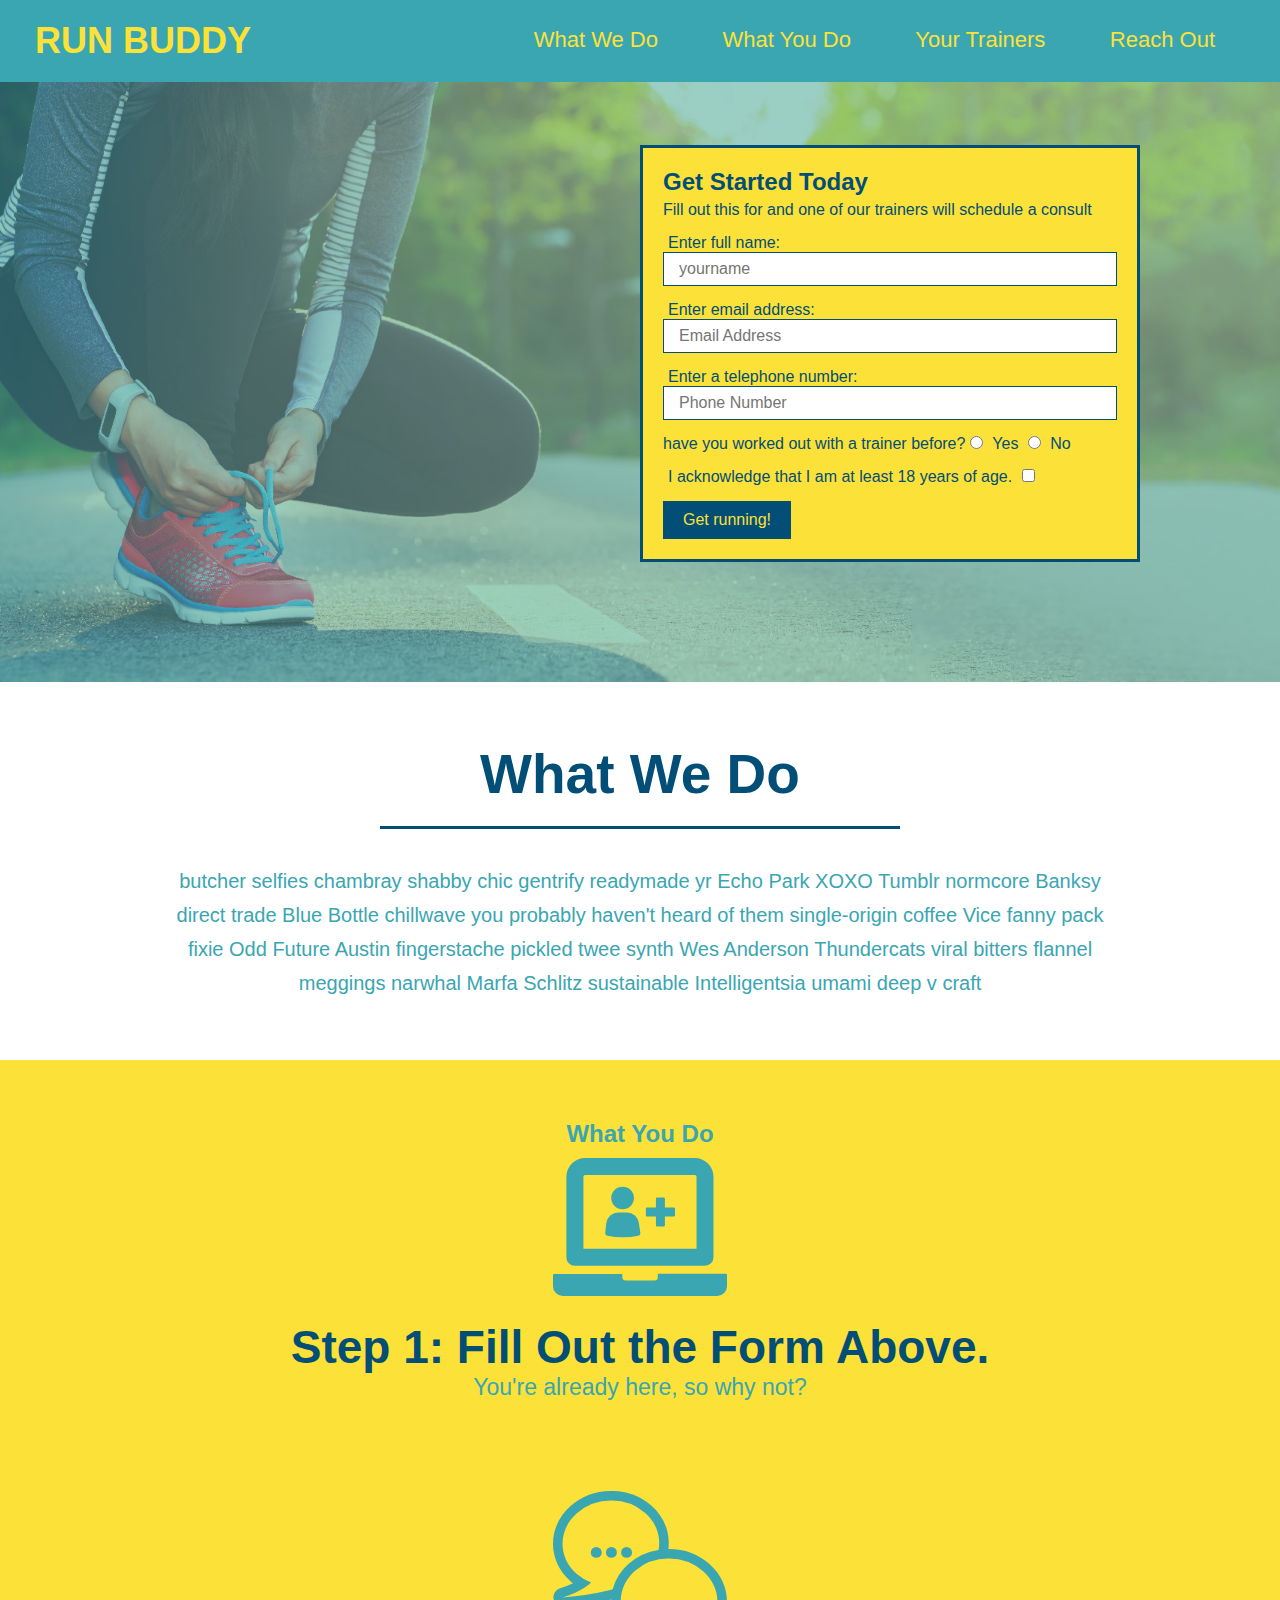
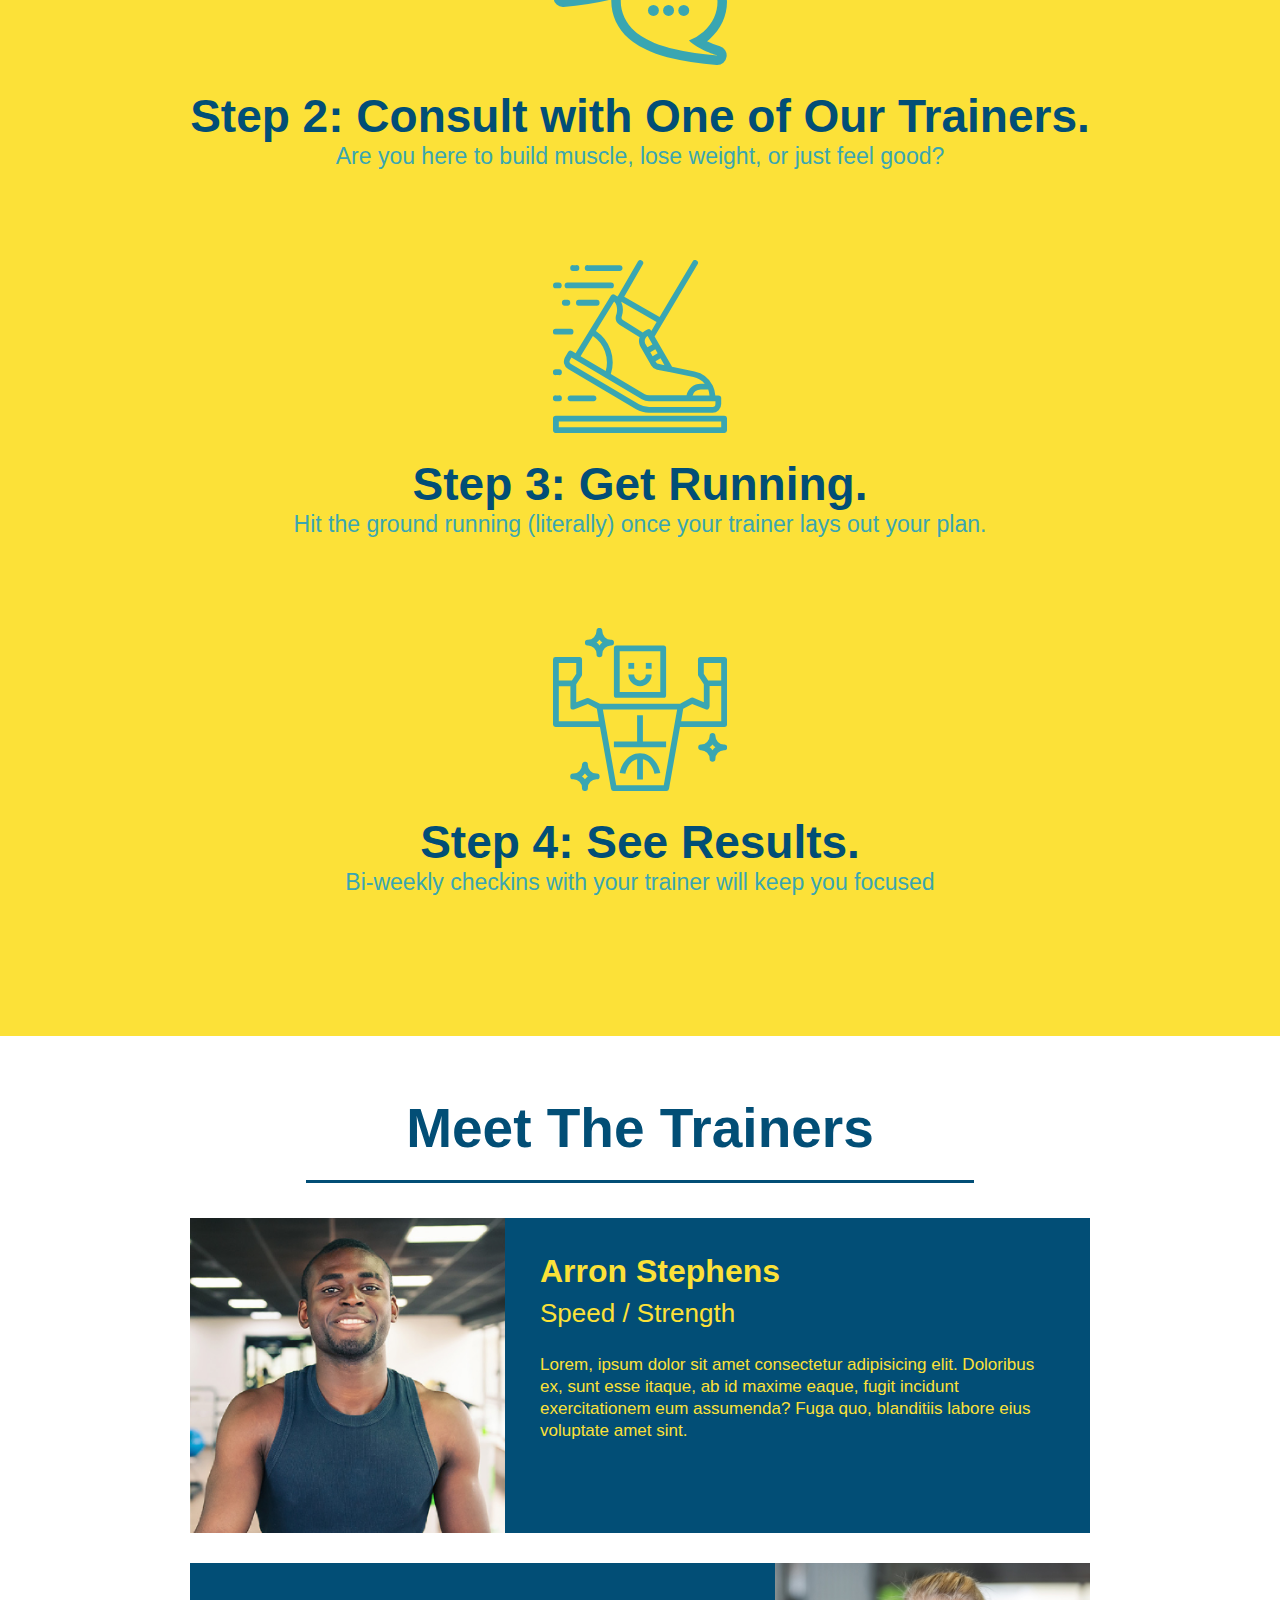
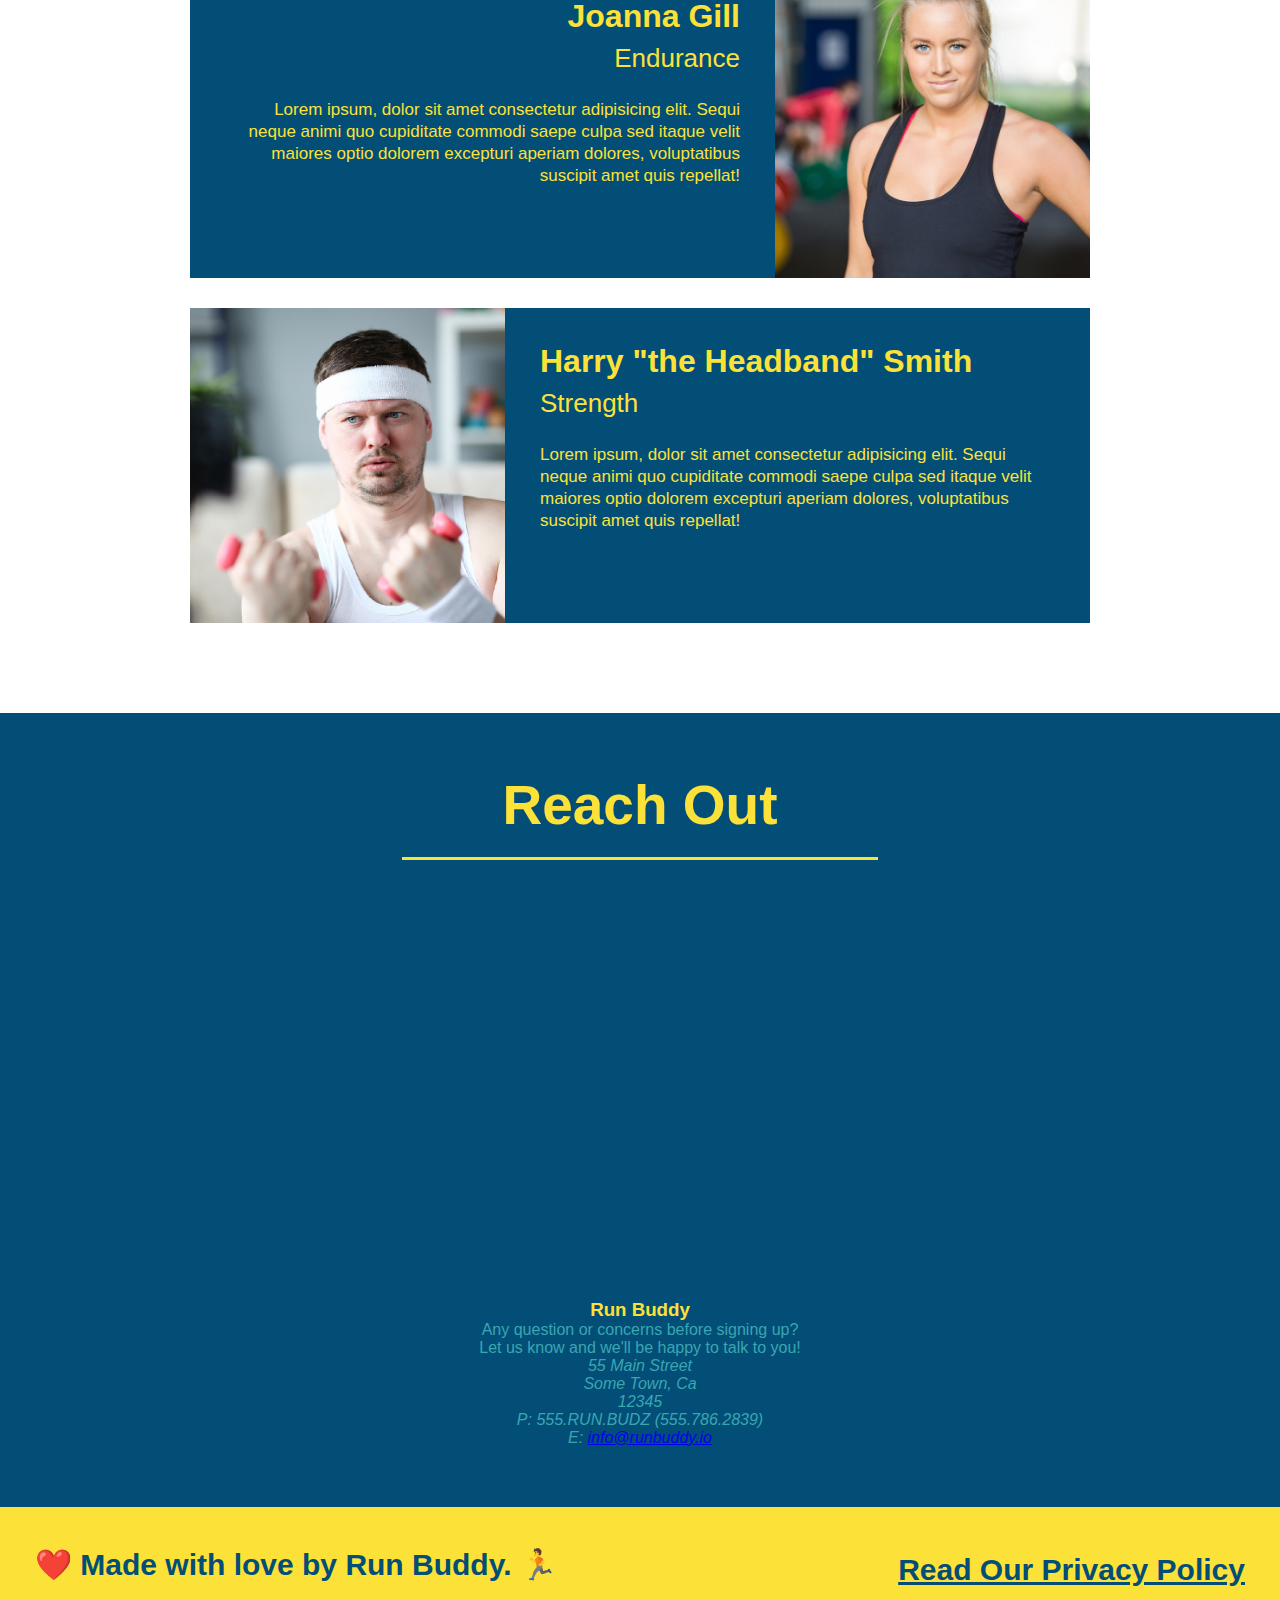
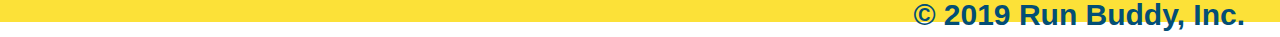
==== commit ba823e24: "meet the trainers section" ====
--- a/index.html
+++ b/index.html
@@ -13,7 +13,7 @@
                  </h1>
             <nav>
             <!-- Unordered list element -->
-            <ul>
+             <ul>
                 <!-- List item element-->
                 <li>
                     <!-- Anchor element -->
@@ -28,7 +28,7 @@
                 <li>
                     <a href="#reach-out">Reach Out</a>
                 </li>
-            </ul></nav>
+             </ul></nav>
         </header>
 
         <!-- hero/jumbotron -->
@@ -143,15 +143,16 @@
             </article>
         </section>
         <!--"reach out" section-->
-        <section>
-            <h2>Reach Out</h2>
-            <div class="contact info">
+        <section id="reach-out" class="contact">
+            <h2 class="section-title secondary-border">
+                Reach Out</h2>
+             <div class="contact-info">
                 <iframe
                     src="https://www.google.com/maps/embed?pb=!1m14!1m12!1m3!1d12182.30520634488!2d-74.0652613!3d40.2407219!2m3!1f0!2f0!3f0!3m2!1i1024!2i768!4f13.1!5e0!3m2!1sen!2sus!4v1561060983193!5m2!1sen!2sus"
                     frameborder="0" height="400" width="400" style="border:0" allowfullscreen>
                 </iframe>
 
-            </div>
+             </div>
             <div>
                 <h3>Run Buddy</h3>
                 <p>
@@ -172,7 +173,8 @@
         <footer>
             <h2>
               <div>
-                  <a href="#">Read Our Privacy Policy</a><br />
+                  <a href="#">Read Our Privacy Policy</a>
+                  <br />
                   &copy; 2019 Run Buddy, Inc.
               </div>  
               ❤️ Made with love by Run Buddy. 🏃
--- a/assets/style.css
+++ b/assets/style.css
@@ -198,4 +198,54 @@
 .trainer-bio p {
   font-size: 17px;
   line-height: 1.3;
-}+}
+.section-title {
+  font-size: 55px;
+  display: inline-block;
+  padding: 0 100px 20px 100px;
+  border-bottom: 3px solid;
+  margin-bottom: 35px;
+  color: #024e76;
+}
+/* REACH OUT STYLES START */
+.contact {
+  text-align: center;
+  background: #024e76;
+}
+.contact h2 {
+  color: #fce138;
+  }
+.contact h3 {
+  color: #fce138;
+  }
+
+.contact-info iframe {
+  width: 400px;
+  height: 400px;
+}
+
+.contact-info div {
+  width: 410px;
+  display: inline-block;
+  vertical-align: top;
+  text-align: left;
+  margin: 30px 0 0 60px;
+  color: white;
+}
+.contact-info h3 {
+  color: #fce138;
+  font-size: 32px;
+}
+
+.contact-info p, .contact-info address {
+  margin: 20px 0;
+  line-height: 1.5;
+  font-size: 20px;
+  font-style: normal;
+}
+
+.contact-info a {
+  color: #fce138;
+}
+
+/* REACH OUT STYLES END */
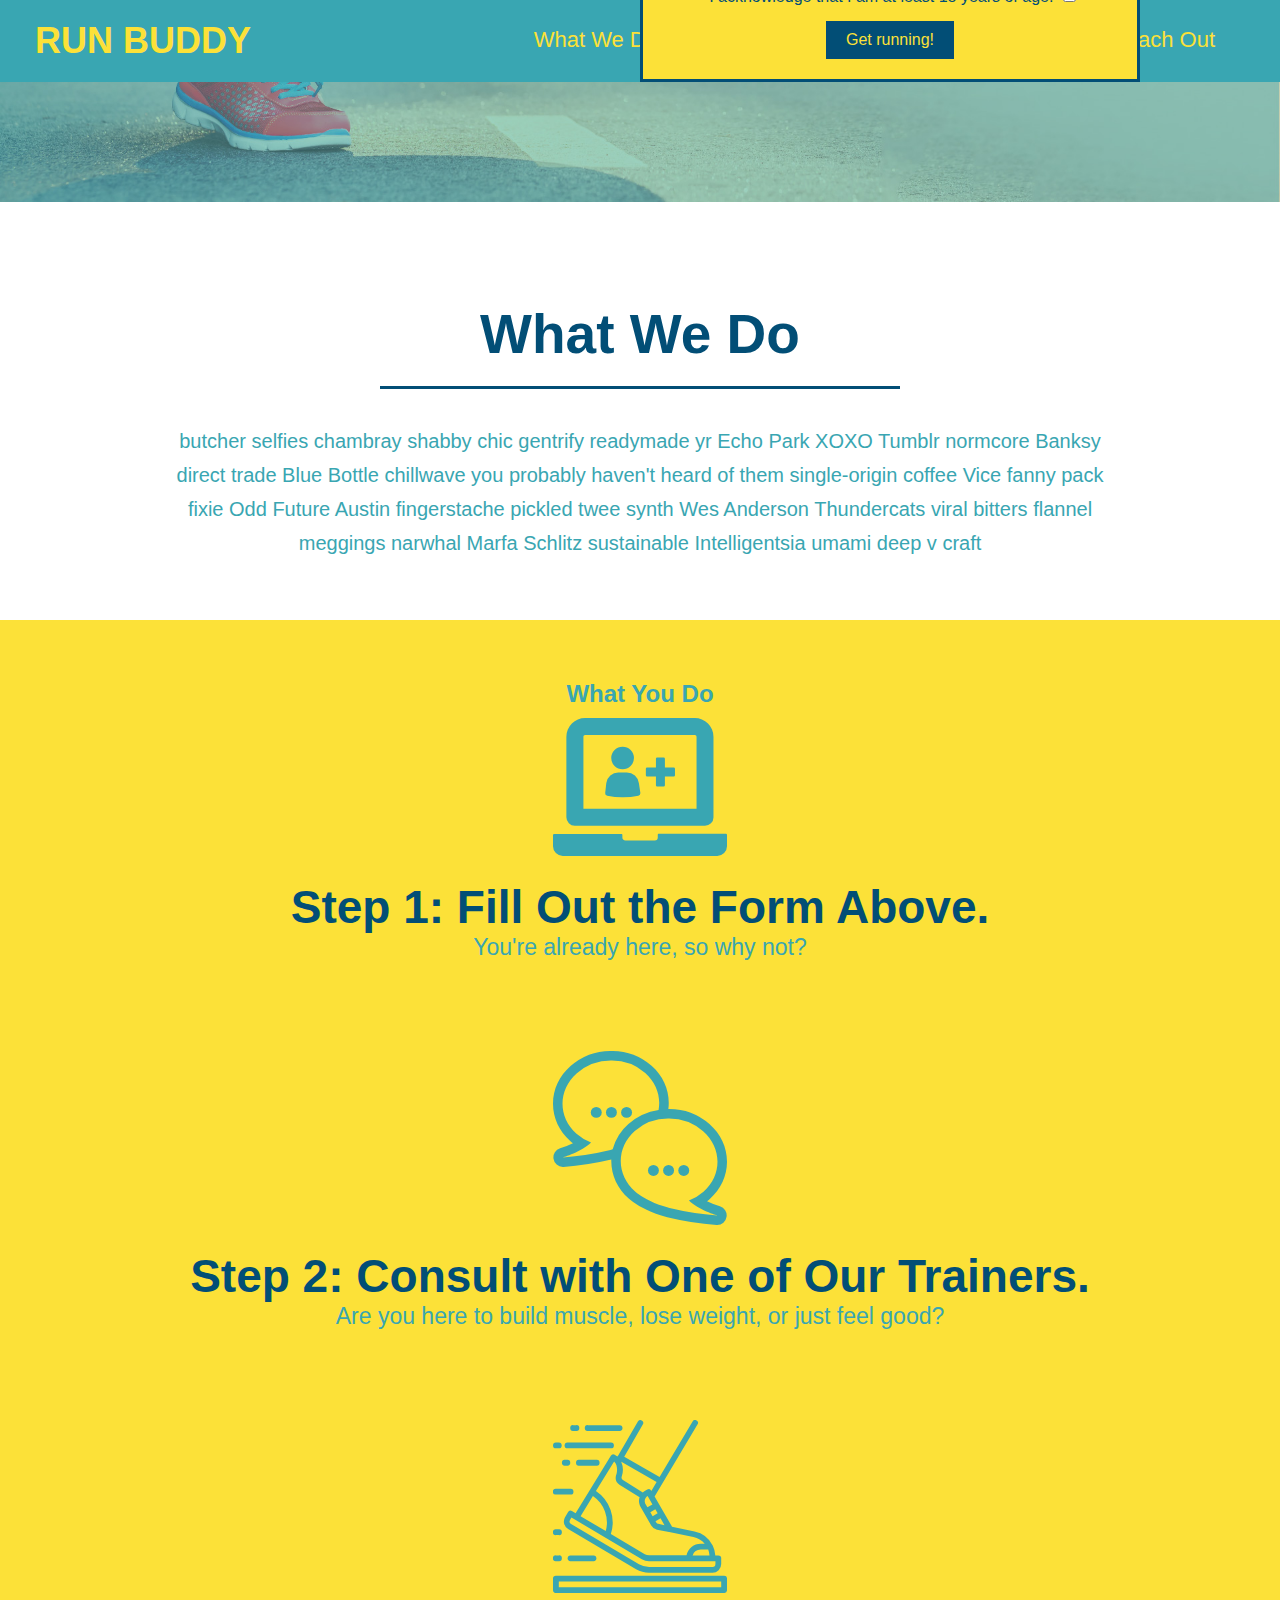
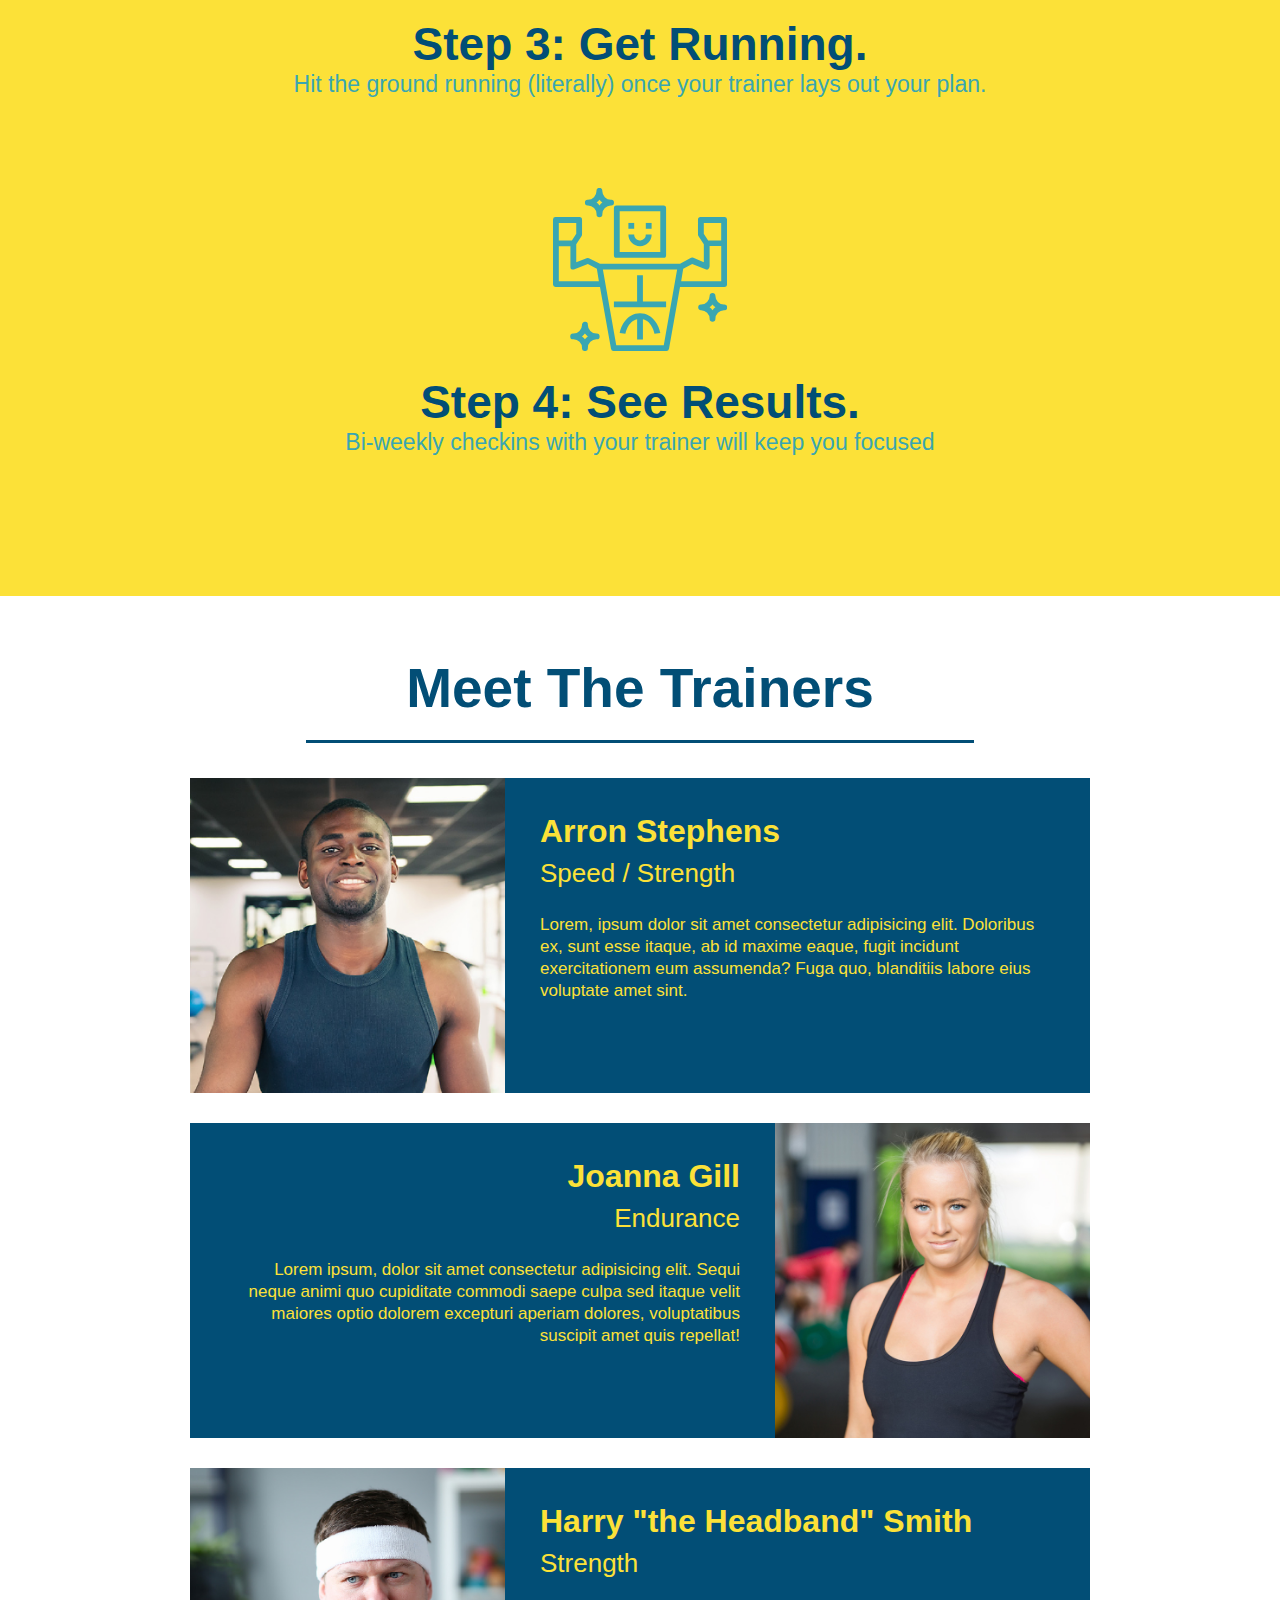
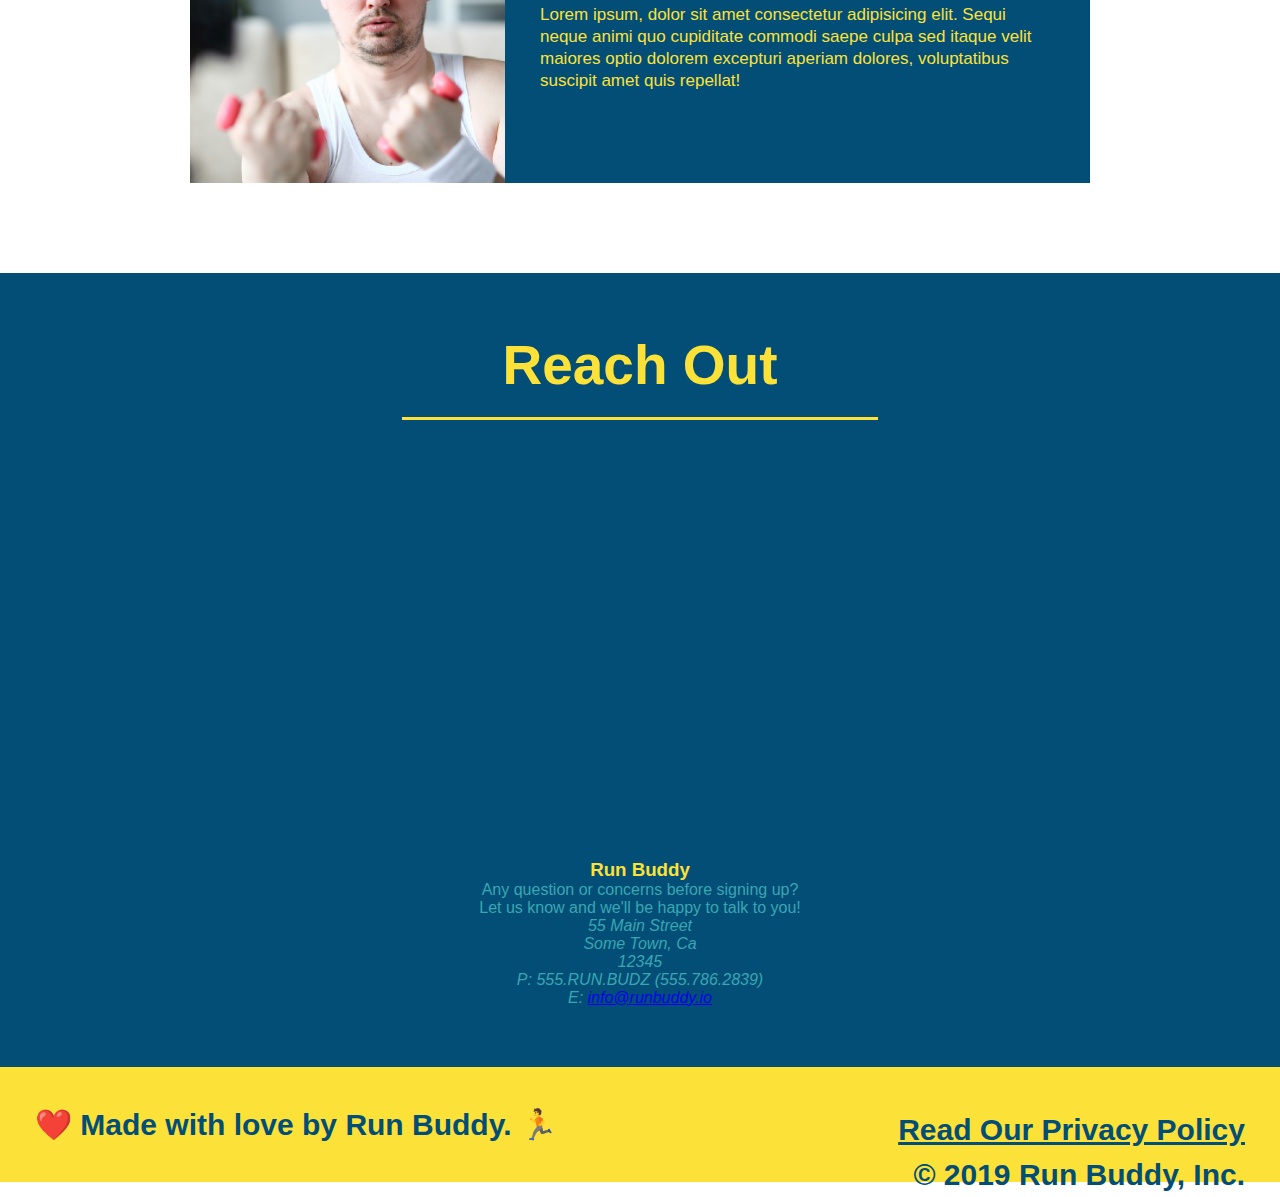
==== commit e94106a7: "privacy policy" ====
--- a/index.html
+++ b/index.html
@@ -172,12 +172,13 @@
         <!-- footer -->
         <footer>
             <h2>
+                ❤️ Made with love by Run Buddy. 🏃
               <div>
-                  <a href="#">Read Our Privacy Policy</a>
+                  <a href="privacy-policy.html">Read Our Privacy Policy</a>
                   <br />
                   &copy; 2019 Run Buddy, Inc.
               </div>  
-              ❤️ Made with love by Run Buddy. 🏃
+              
             </h2>
         </footer>
     </body>
--- a/assets/style.css
+++ b/assets/style.css
@@ -61,11 +61,20 @@
 }
 /* Hero Style Start */
 .hero {
-  background-image: url("./images/hero-bg.jpg");
-  height: 600px;
+  background-image: url(../assets/images/hero-bg.jpg);
   background-size: cover;
-  background-position: center;
+  background-position: bottom;
   position: relative;
+  height: auto;
+  text-align: center;
+  margin-bottom: 40px;
+}
+/* secondary page hero */
+.hero-secondary {
+  margin: 20px;
+  background-color: black;
+  font-size: 20px;
+  color: red;
 }
 .hero-form button {
   color: #fce138;
@@ -247,5 +256,5 @@
 .contact-info a {
   color: #fce138;
 }
-
 /* REACH OUT STYLES END */
+
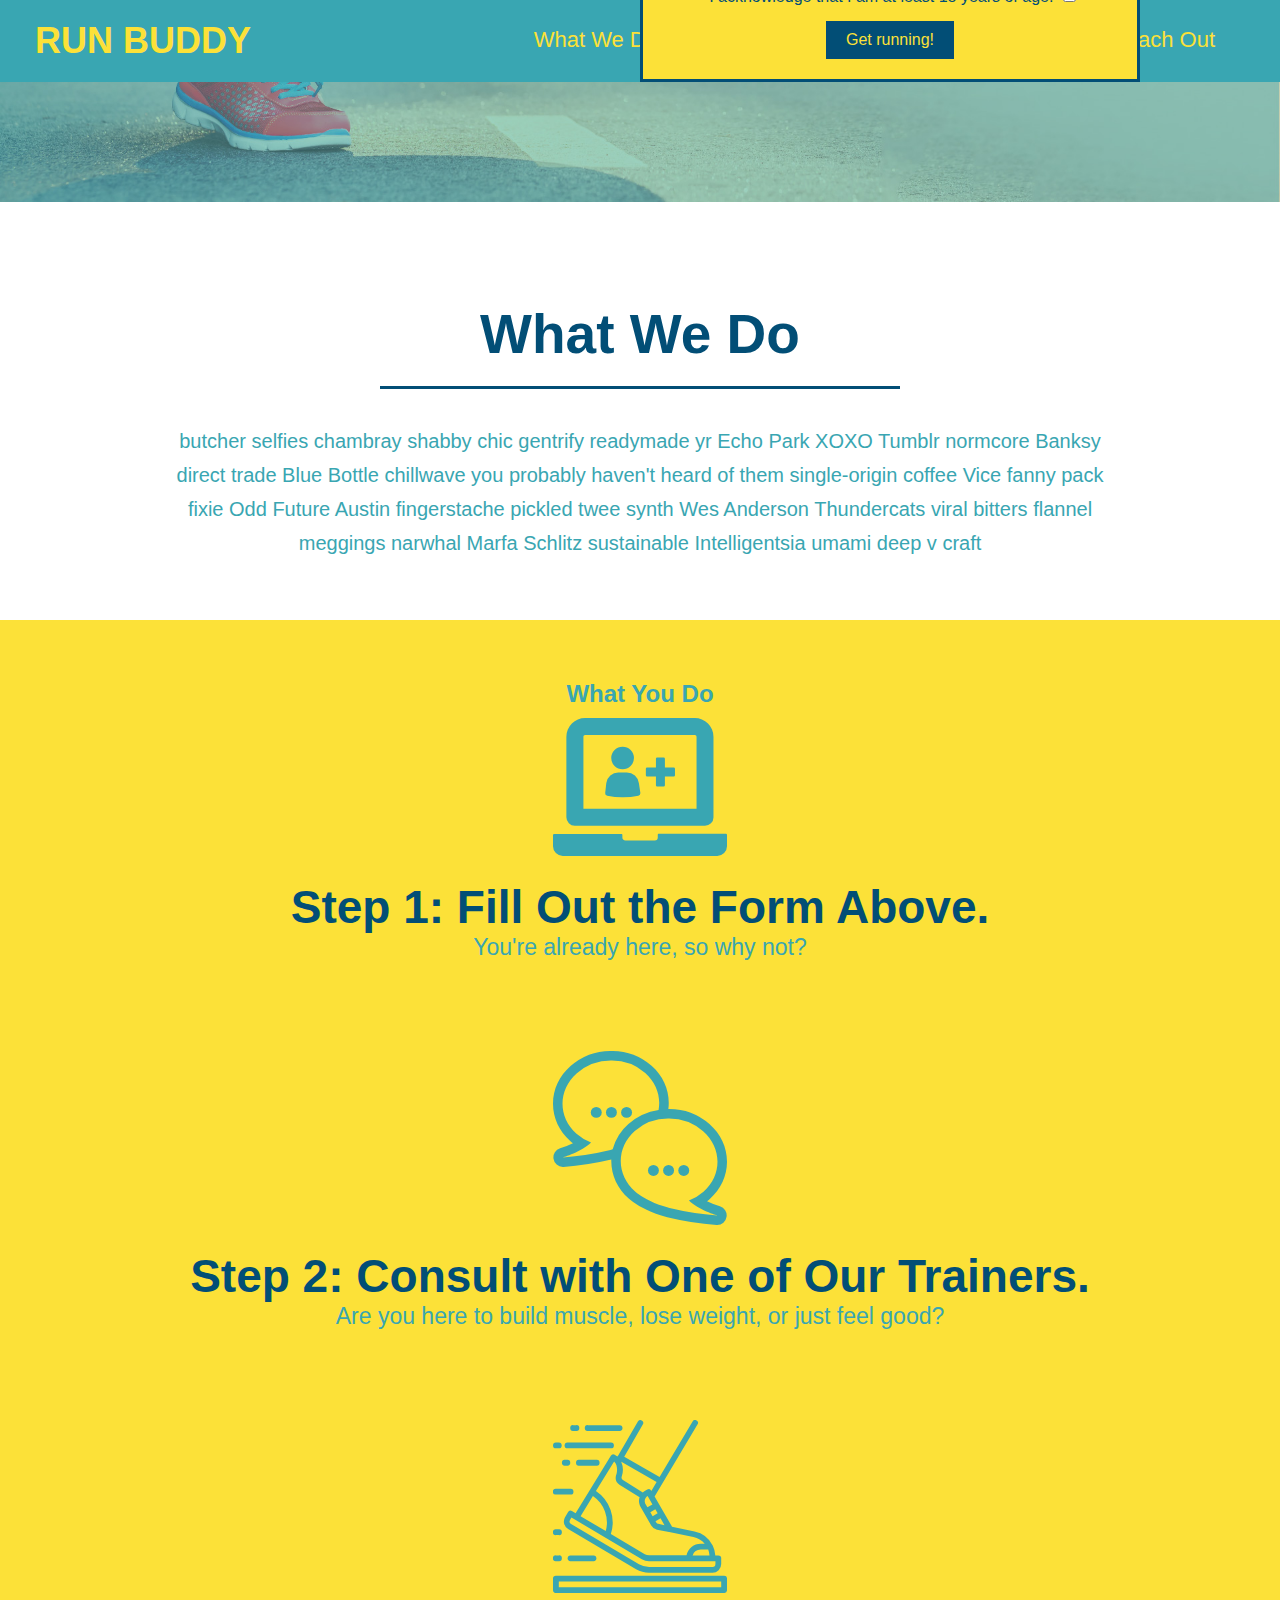
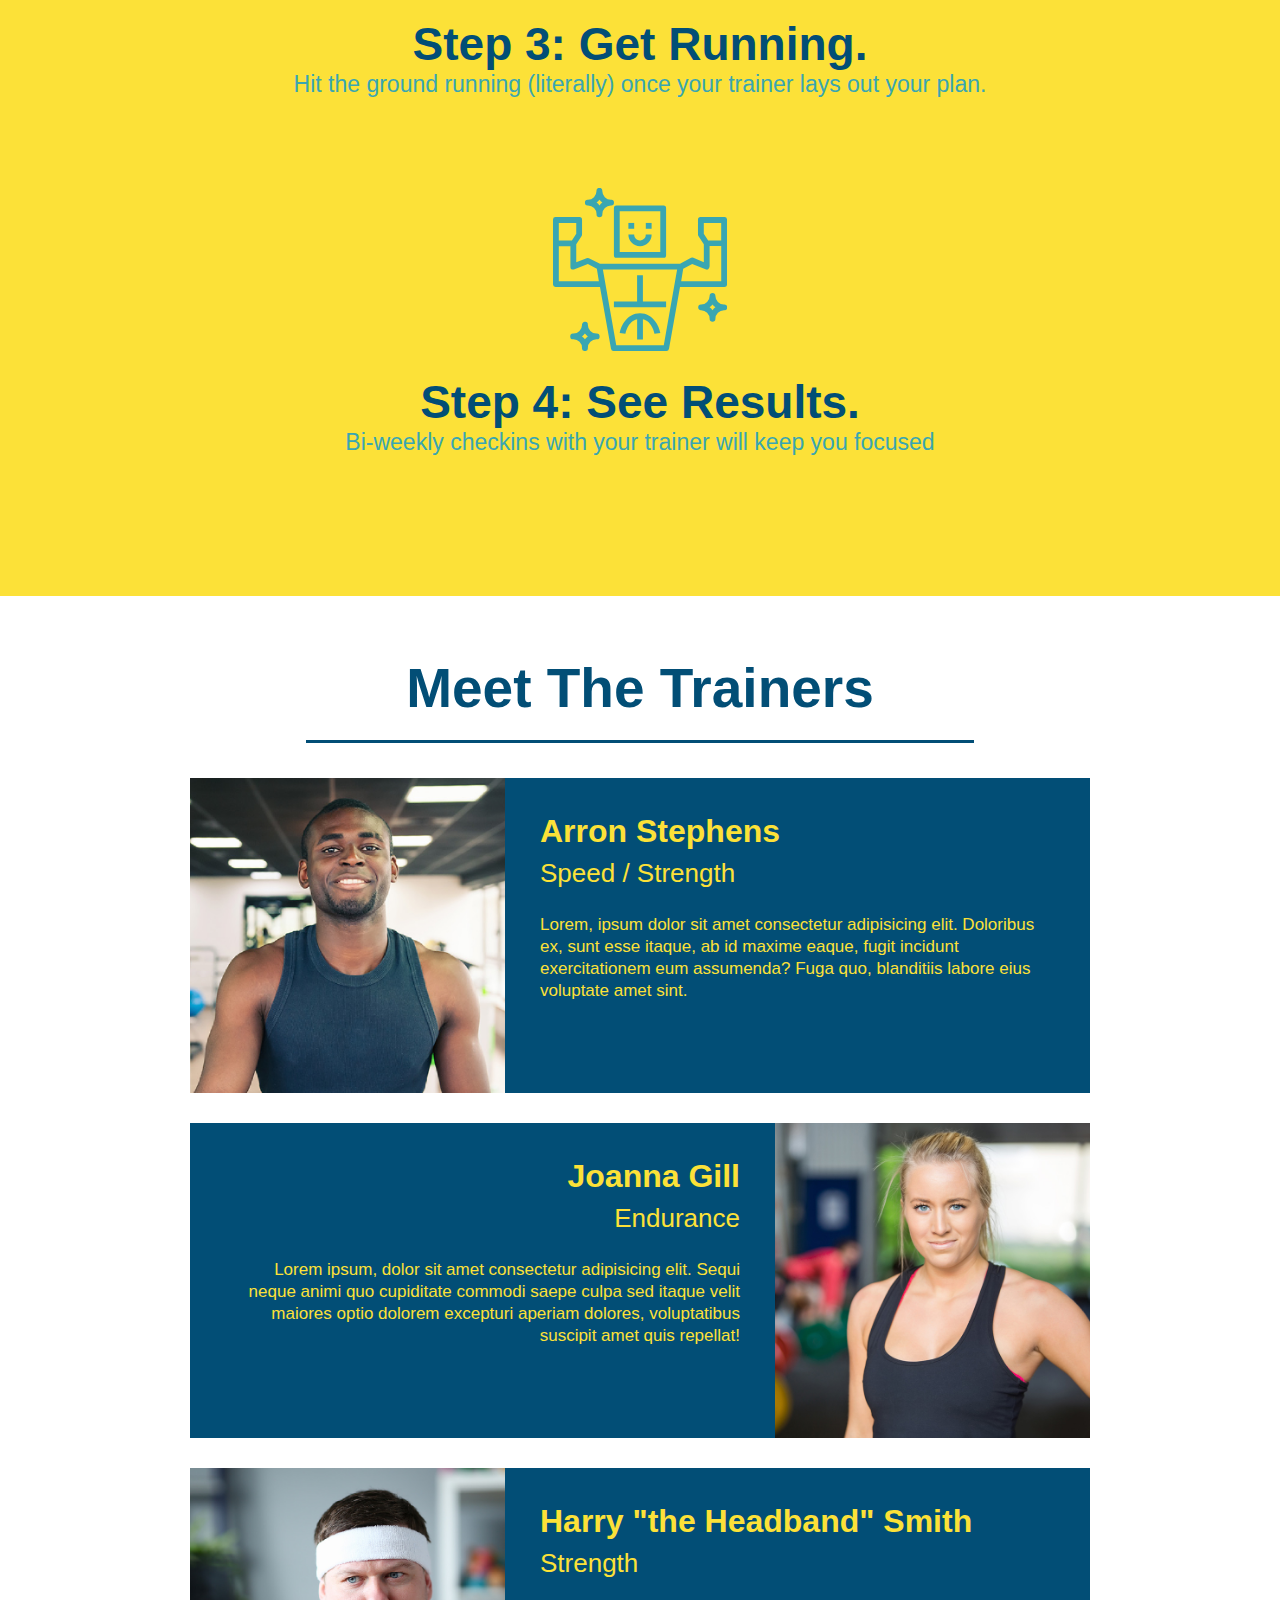
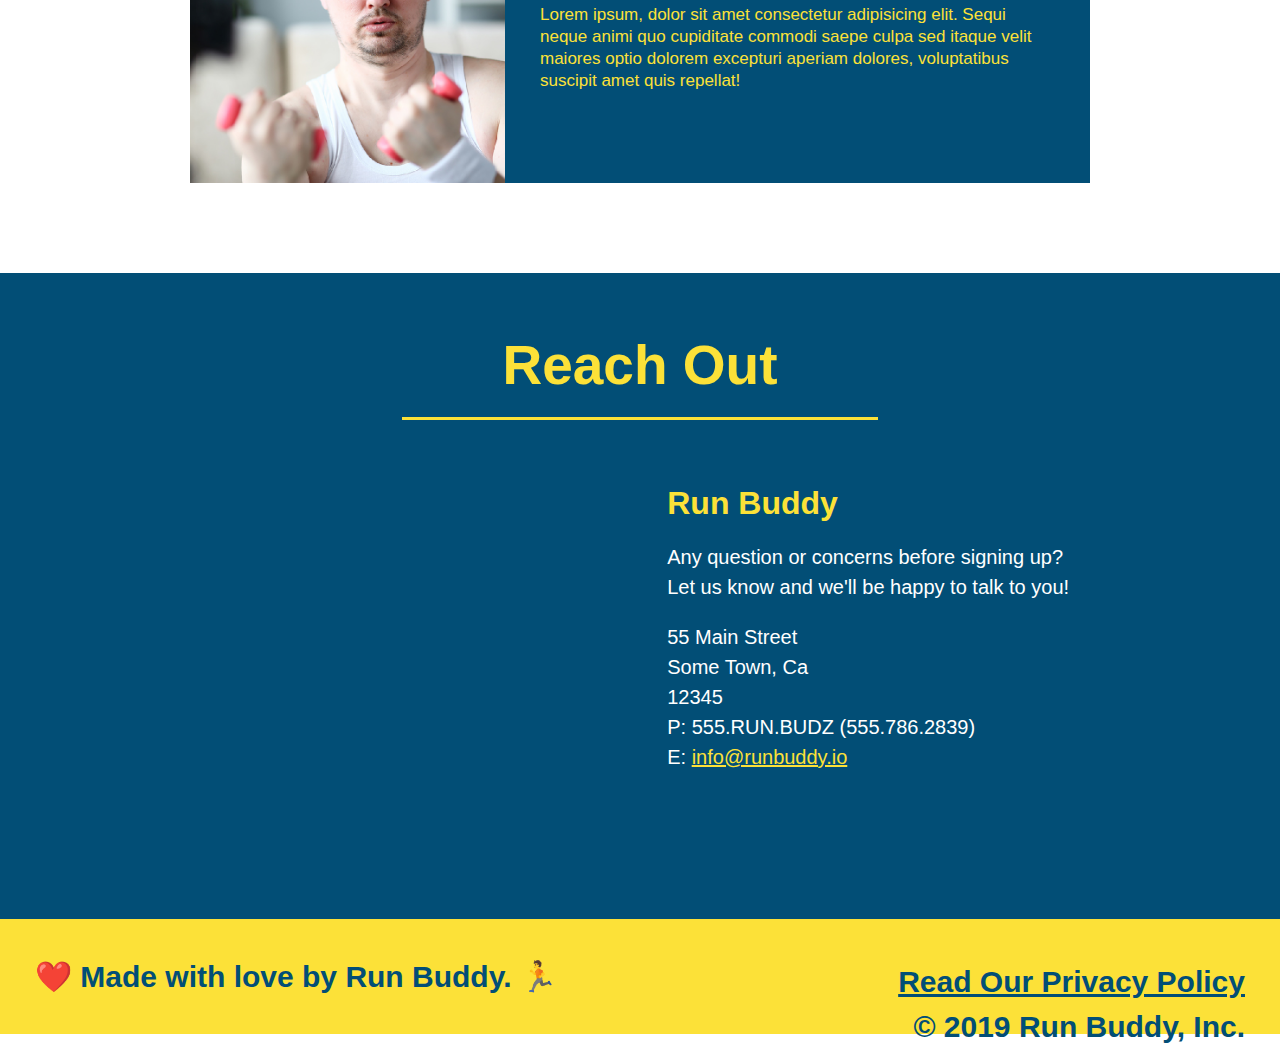
==== commit 56f7bd12: "Update index.html" ====
--- a/index.html
+++ b/index.html
@@ -16,7 +16,7 @@
              <ul>
                 <!-- List item element-->
                 <li>
-                    <!-- Anchor element -->
+                    
                     <a href="#what-we-do">What We Do</a>
                 </li>
                 <li>
@@ -28,7 +28,8 @@
                 <li>
                     <a href="#reach-out">Reach Out</a>
                 </li>
-             </ul></nav>
+             </ul>
+            </nav>
         </header>
 
         <!-- hero/jumbotron -->
@@ -36,30 +37,34 @@
             <div class="hero-form">
                 <h3>Get Started Today</h3>
                 <p>Fill out this for and one of our trainers will schedule a consult</p>
-            <!-- Add form element -->
-            <form>
-                <label for="name">Enter full name:</label>
-                <input type="text" placeholder="yourname" name="name" id="name" class="form-input" />
-                <label for="email">Enter email address:</label>
-                <input type="email" placeholder="Email Address" name="email" id="email" class="form-input" />
-                <label for="phone">Enter a telephone number:</label>
-                <input type="tel" placeholder="Phone Number" name="phone" id="phone" class="form-input" />
-                <p>have you worked out with a trainer before?
+                    <!-- Add form element -->
+                 <form>
+                    <label for="name">Enter full name:</label>
+                    <input type="text" placeholder="yourname" name="name" id="name" class="form-input" />
+                    
+                    <label for="email">Enter email address:</label>
+                    <input type="email" placeholder="Email Address" name="email" id="email" class="form-input" />
+                    
+                    <label for="phone">Enter a telephone number:</label>
+                    <input type="tel" placeholder="Phone Number" name="phone" id="phone" class="form-input" />
+                    
+                    <p>have you worked out with a trainer before?
                     <input type="radio" name="trainer-confirm" id="trainer-yes" />
                     <label for="trainer-yes">Yes</label>
+                    
                     <input type="radio" name="trainer-confirm" id="trainer-no" />
                     <label for="trainer-no">No</label>
-                </p>
-                <p>
-                    <label for="checkbox">
+                    </p>
+                    <p>
+                        <label for="checkbox">
                         I acknowledge that I am at least 18 years of age.
-                    </label>
-                    <input type="checkbox" name="age-confirm" id="checkbox" />
-                </p>
-                <button type="submit">
+                        </label>
+                        <input type="checkbox" name="age-confirm" id="checkbox" />
+                    </p>
+                    <button type="submit">
                     Get running!
-                </button>
-            </form>
+                    </button>
+                </form>
             </div>
         </section>
         <!-- "What We Do" section -->
@@ -151,23 +156,22 @@
                     src="https://www.google.com/maps/embed?pb=!1m14!1m12!1m3!1d12182.30520634488!2d-74.0652613!3d40.2407219!2m3!1f0!2f0!3f0!3m2!1i1024!2i768!4f13.1!5e0!3m2!1sen!2sus!4v1561060983193!5m2!1sen!2sus"
                     frameborder="0" height="400" width="400" style="border:0" allowfullscreen>
                 </iframe>
-
+                <div>
+                    <h3>Run Buddy</h3>
+                        <p>
+                            Any question or concerns before signing up?
+                            <br>
+                            Let us know and we'll be happy to talk to you!
+                        </p>
+                        <address>
+                             55 Main Street <br />
+                             Some Town, Ca <br />
+                             12345<br />
+                                P: 555.RUN.BUDZ (555.786.2839)<br />
+                                E: <a href="mailto:info@runbuddy.io">info@runbuddy.io</a>
+                        </address>
+                 </div>
              </div>
-            <div>
-                <h3>Run Buddy</h3>
-                <p>
-                    Any question or concerns before signing up?
-                    <br>
-                    Let us know and we'll be happy to talk to you!
-                </p>
-                <address>
-                    55 Main Street <br />
-                    Some Town, Ca <br />
-                    12345<br />
-                    P: 555.RUN.BUDZ (555.786.2839)<br />
-                    E: <a href="mailto:info@runbuddy.io">info@runbuddy.io</a>
-                </address>
-            </div>
         </section>
         <!-- footer -->
         <footer>
@@ -182,4 +186,4 @@
             </h2>
         </footer>
     </body>
-</html>+</html>
